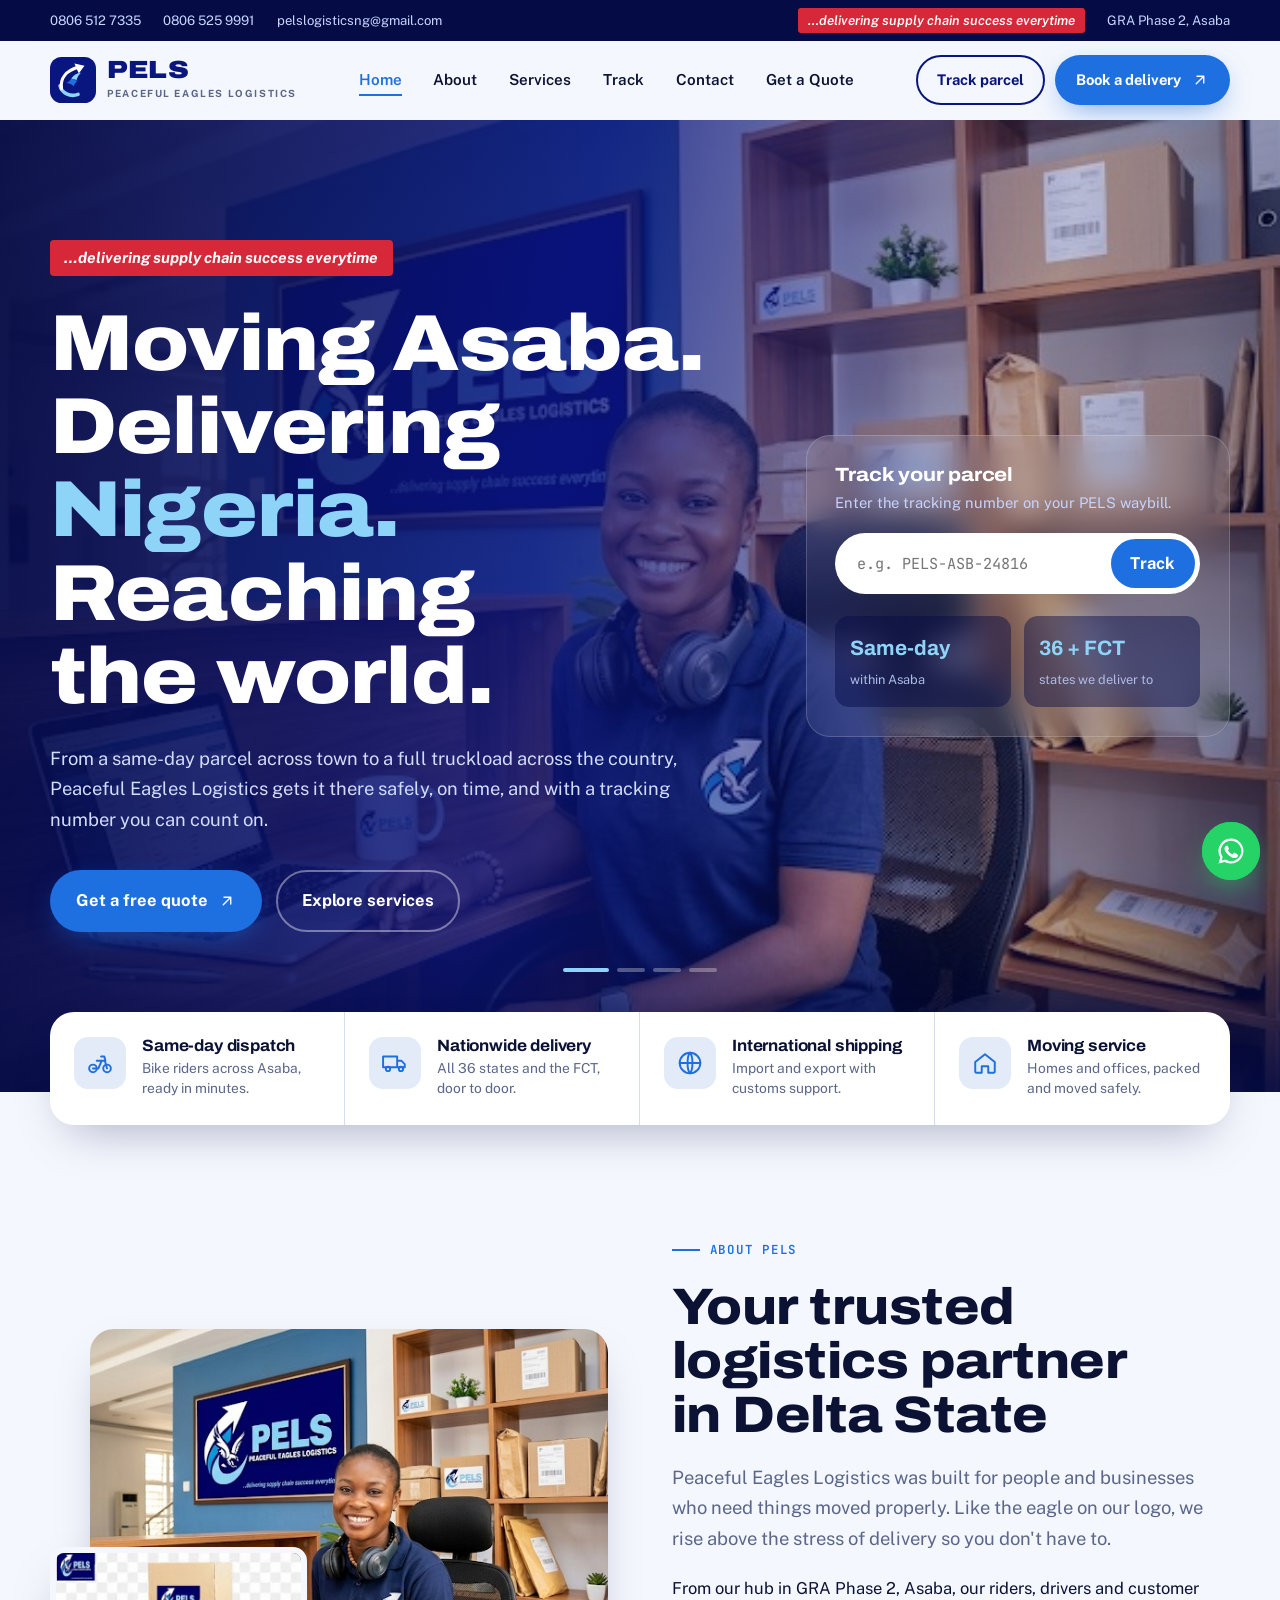
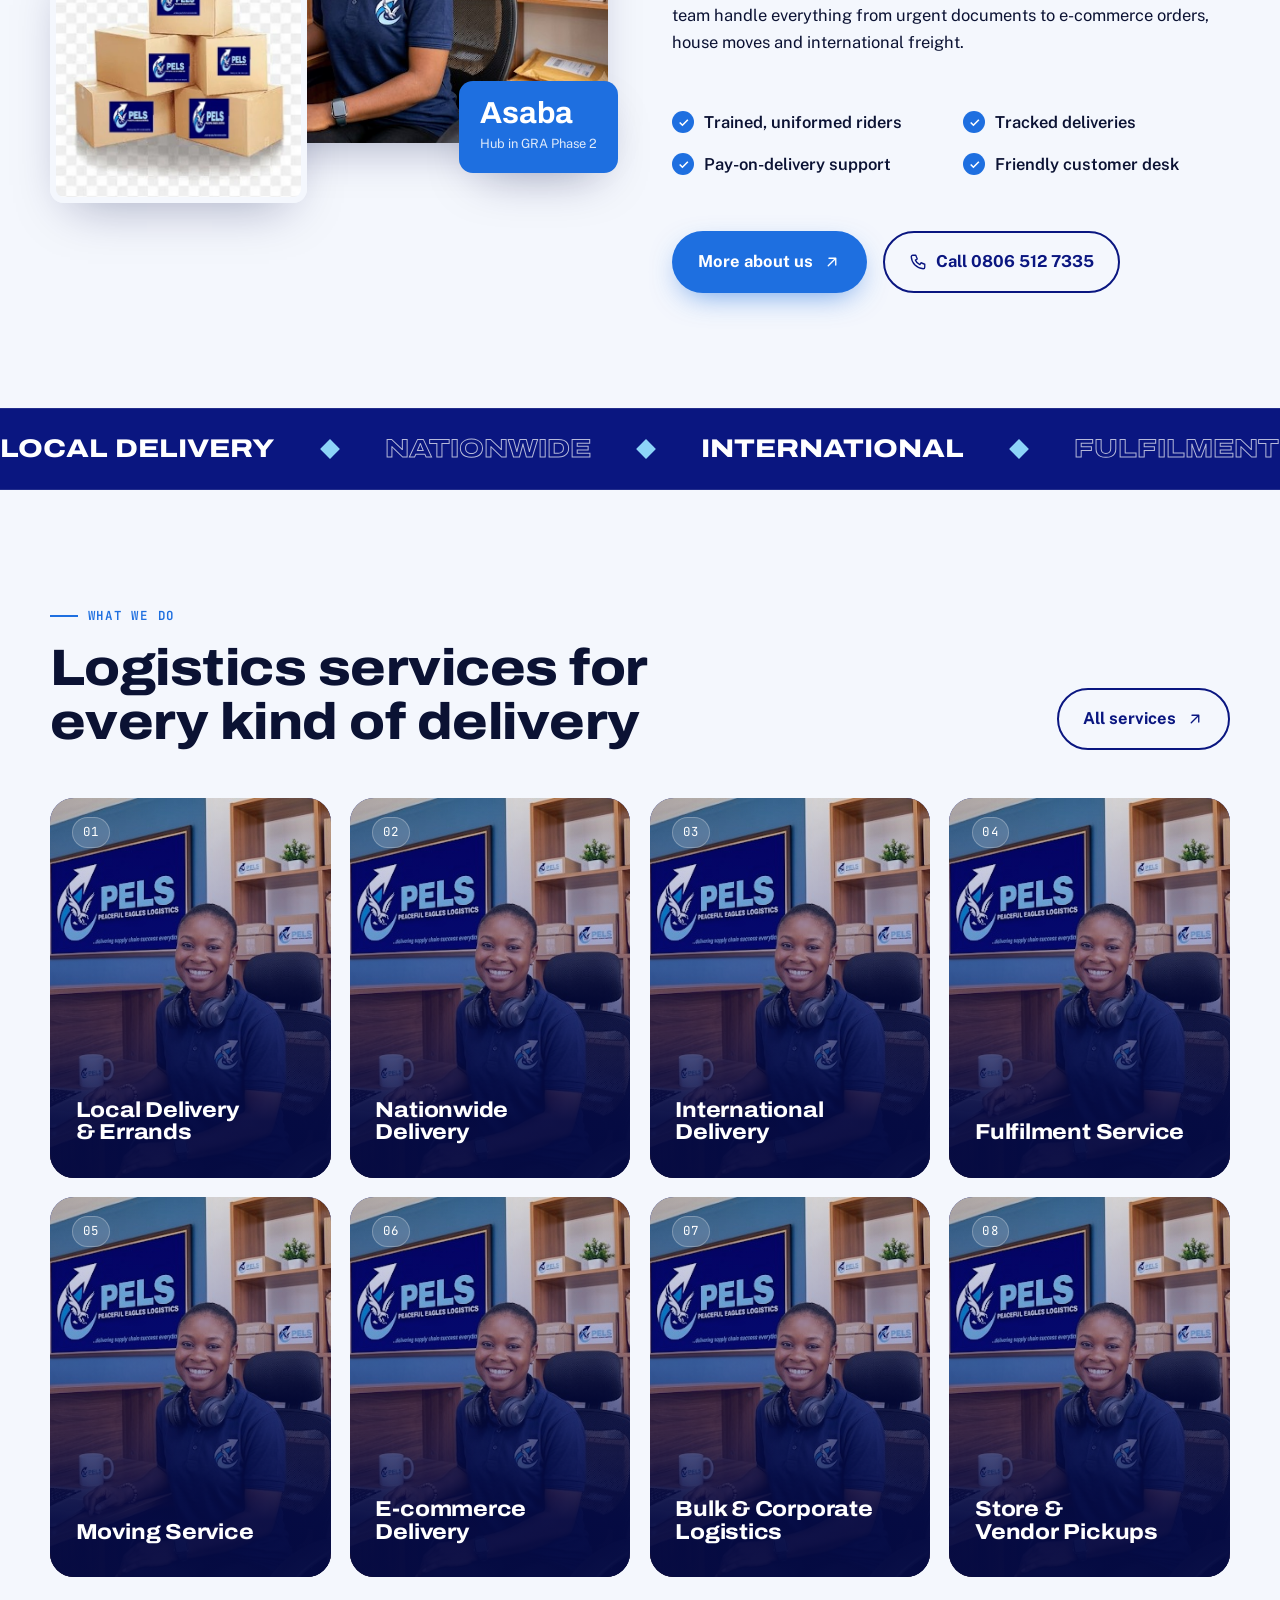
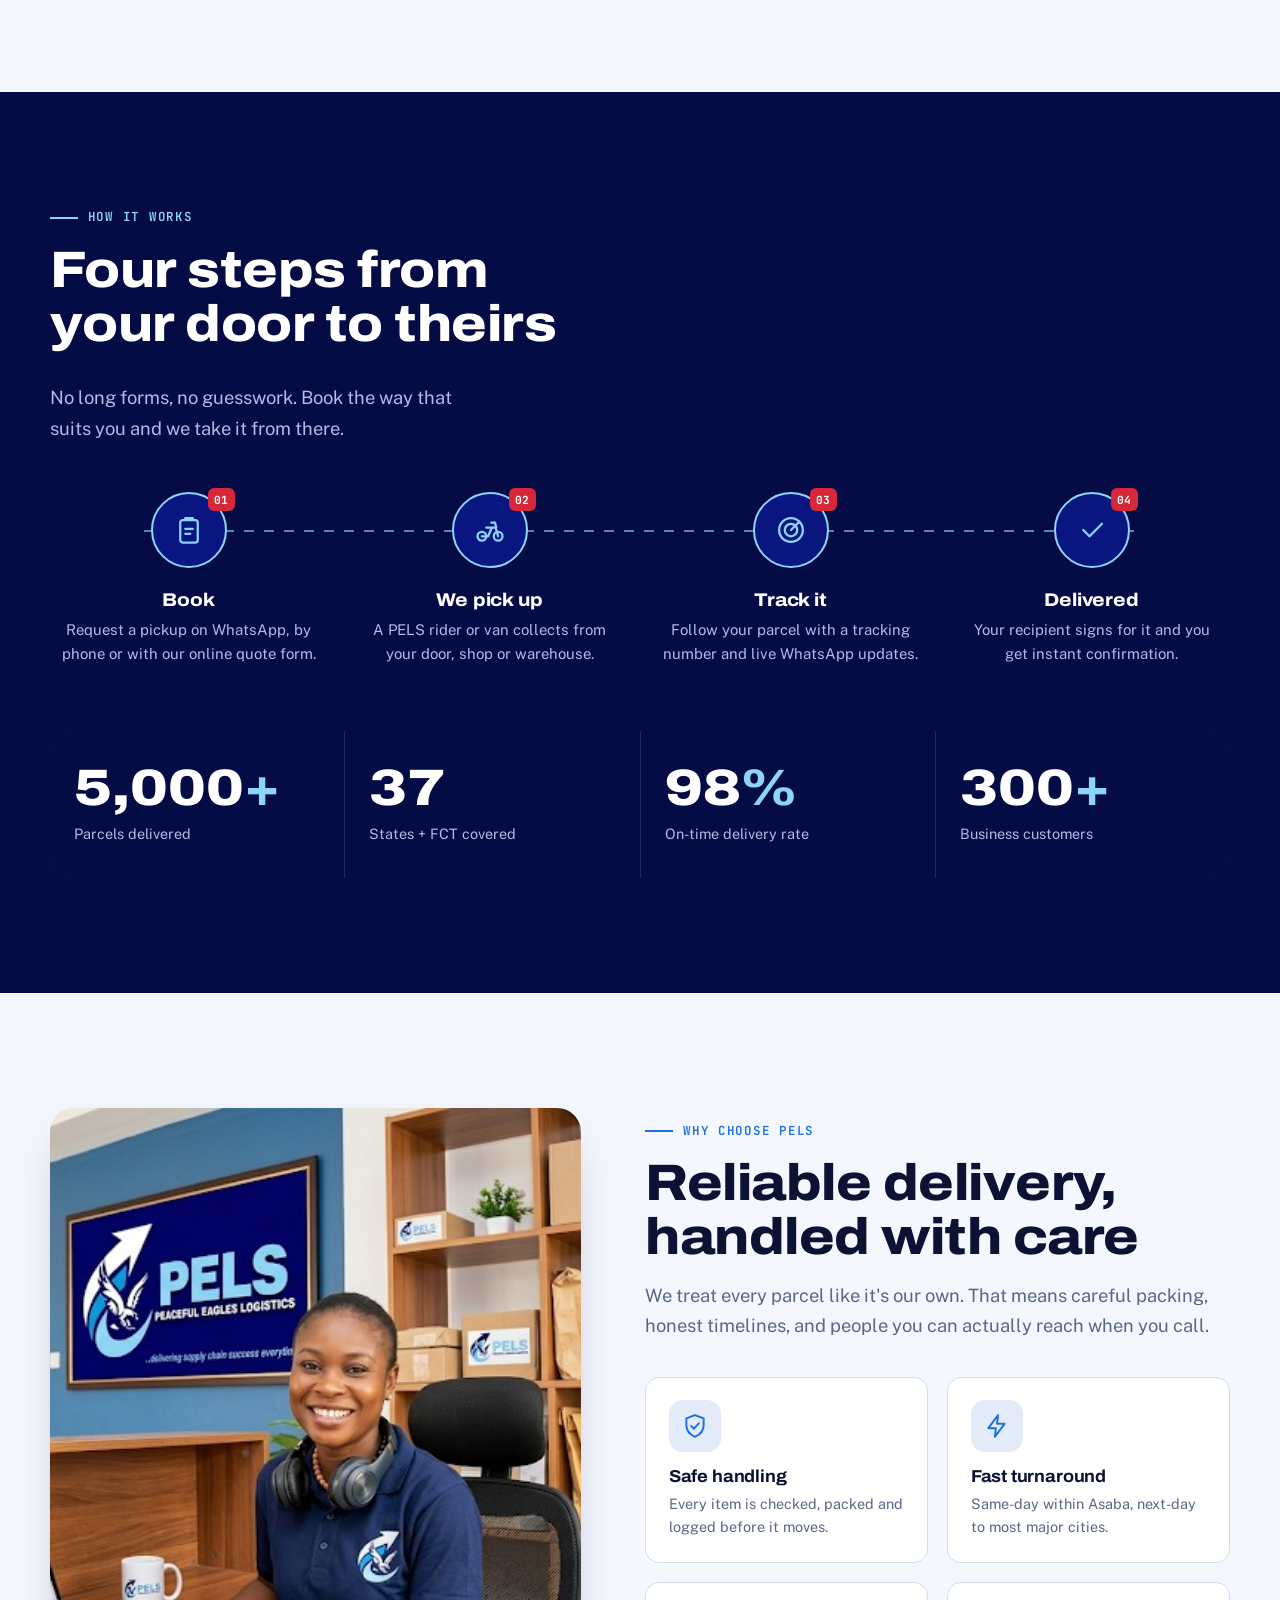
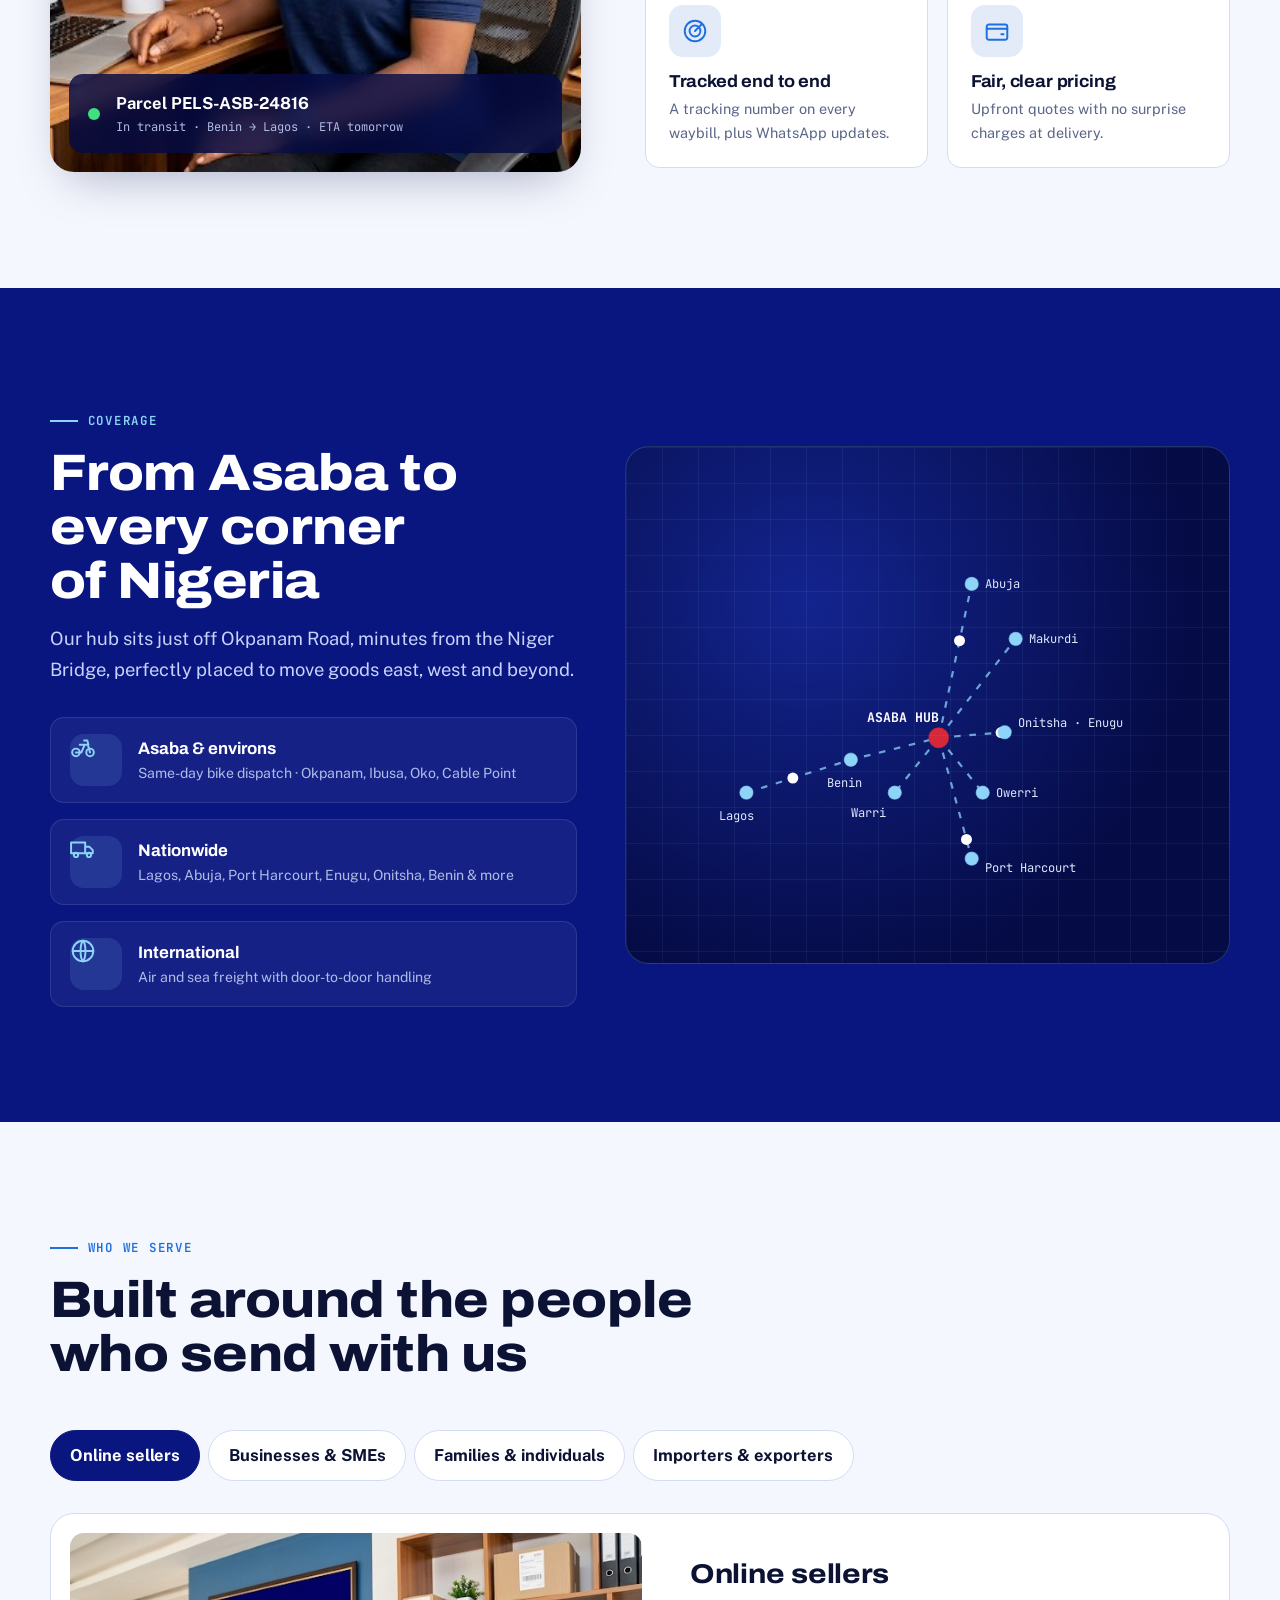
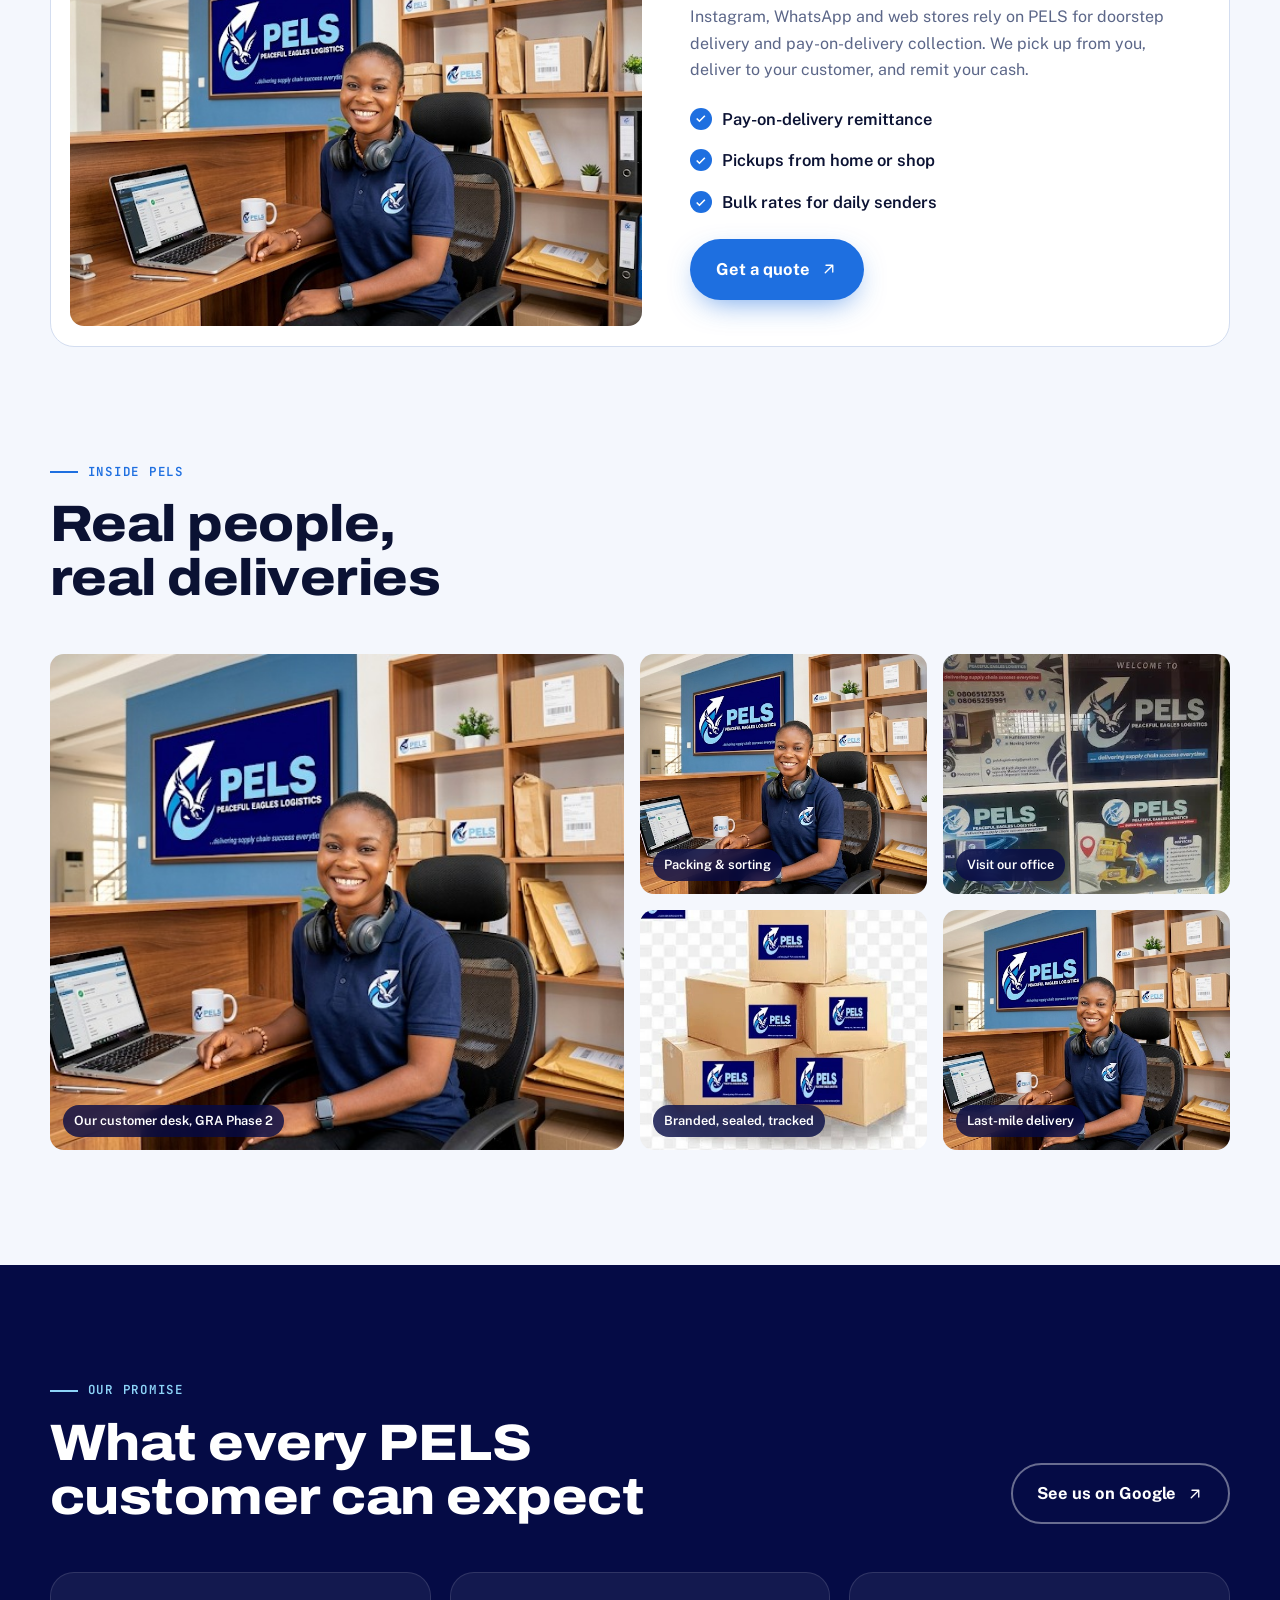
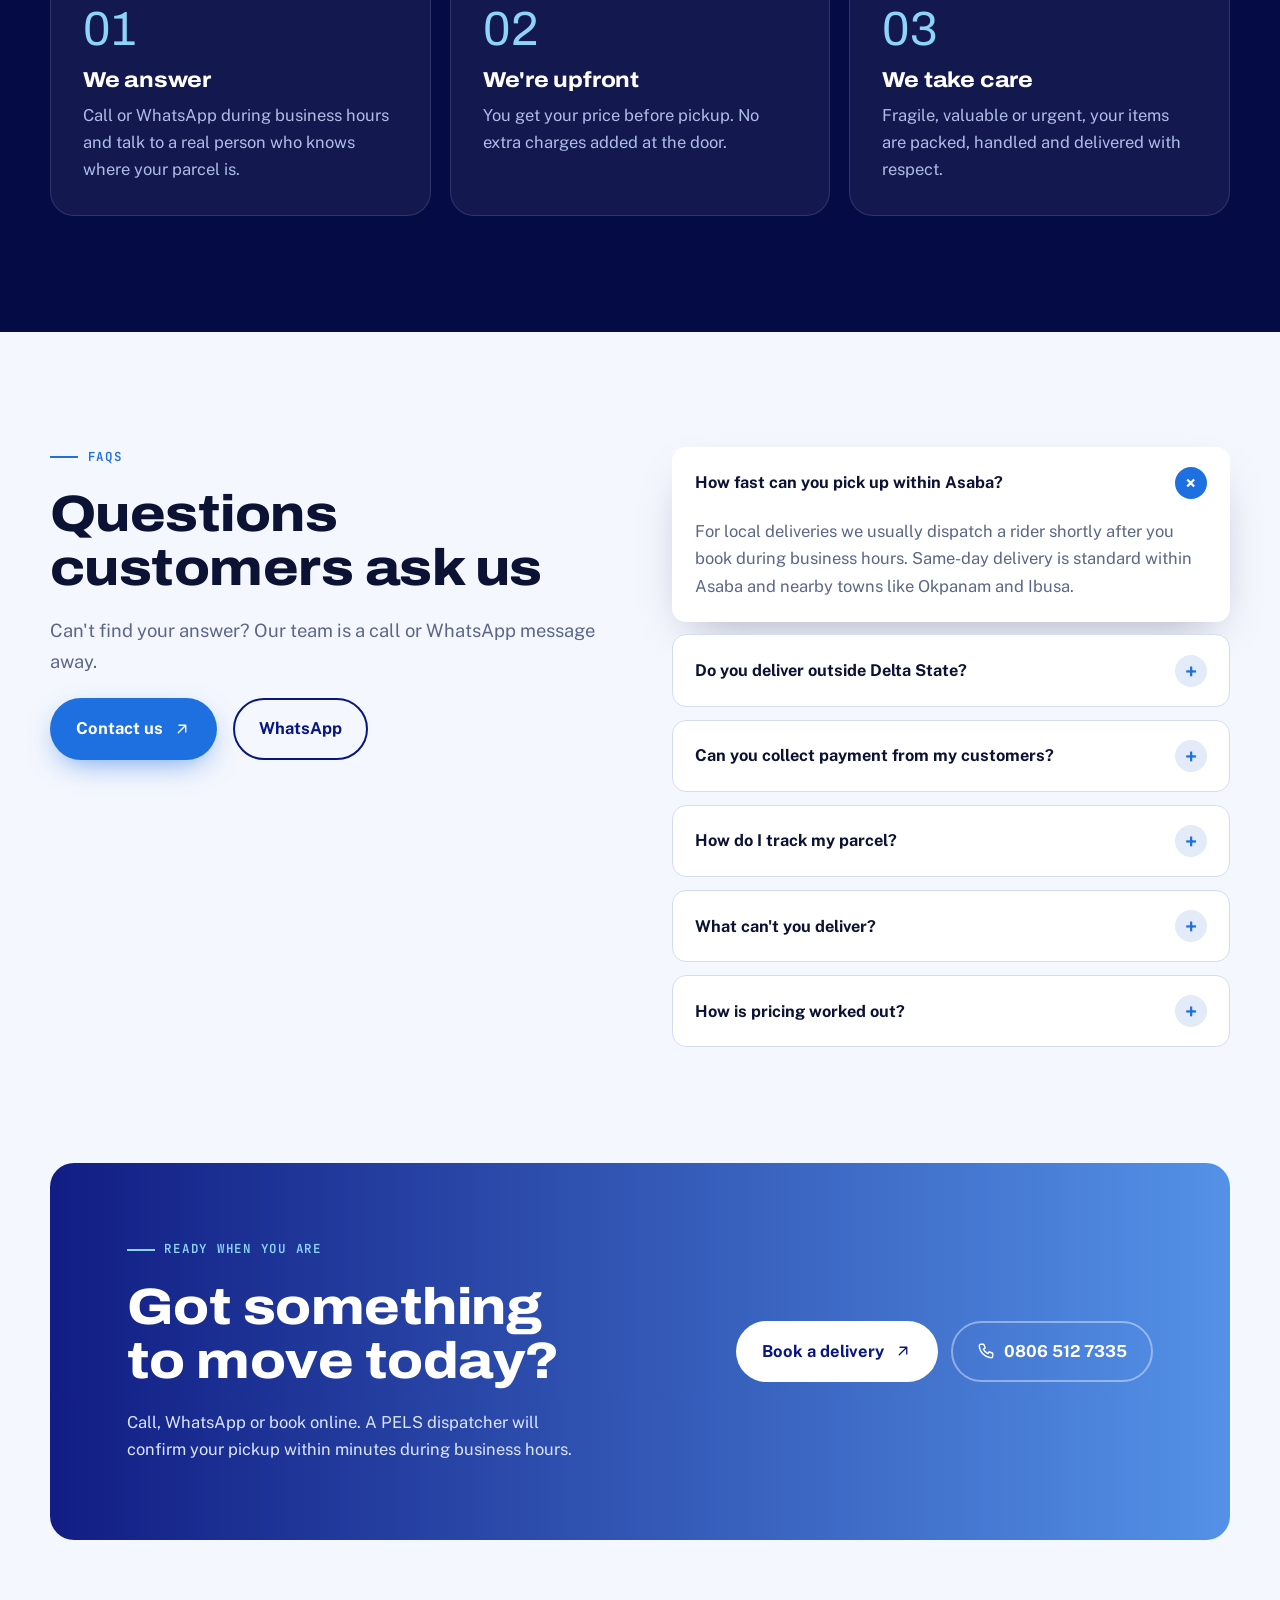
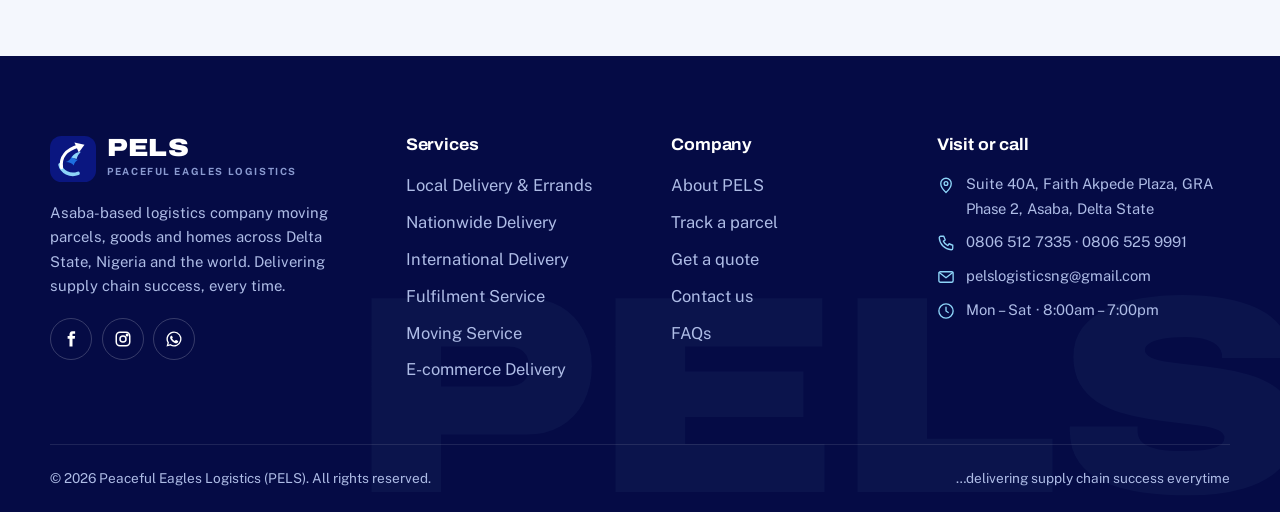
==== index.html @ 71f6e827 "new" ====
<!DOCTYPE html>
<html lang="en">
<head>
<meta charset="utf-8">
<meta name="viewport" content="width=device-width, initial-scale=1, viewport-fit=cover">
<title>PELS | Peaceful Eagles Logistics, Asaba</title>
<meta name="description" content="Peaceful Eagles Logistics (PELS) — same-day dispatch in Asaba, nationwide and international delivery, fulfilment and moving services. Delivering supply chain success everytime.">
<meta name="theme-color" content="#050B45">
<meta property="og:title" content="PELS | Peaceful Eagles Logistics, Asaba">
<meta property="og:description" content="Peaceful Eagles Logistics (PELS) — same-day dispatch in Asaba, nationwide and international delivery, fulfilment and moving services. Delivering supply chain success everytime.">
<meta property="og:image" content="assets/img/pels-office.jpg">
<link rel="icon" href="assets/img/favicon.svg" type="image/svg+xml">
<link rel="preconnect" href="https://fonts.googleapis.com"><link rel="preconnect" href="https://fonts.gstatic.com" crossorigin>
<link rel="stylesheet" href="https://fonts.googleapis.com/css2?family=Archivo:wdth,wght@100..125,500..900&family=JetBrains+Mono:wght@500;600;700&family=Public+Sans:wght@400;500;600;700&display=swap">
<link rel="stylesheet" href="assets/css/style.css">
</head>
<body>
<div class="preloader" aria-hidden="true"><svg class="mark" viewBox="0 0 64 64" aria-hidden="true"><rect width="64" height="64" rx="16" fill="#0A1680"/>
<path d="M14 40c2 10 14 16 25 12" fill="none" stroke="#8DD4F8" stroke-width="5" stroke-linecap="round"/>
<path d="M16 44C14 30 22 19 40 14" fill="none" stroke="#fff" stroke-width="4.5" stroke-linecap="round"/>
<path d="M34 9l14 3-8 11z" fill="#fff"/>
<path d="M22 36c4-1 7-4 9-9 1 4 4 6 8 6-3 2-5 4-6 8-2-3-6-5-11-5z" fill="#1E6FE0"/>
<path d="M30 30c3-5 8-8 13-8-3 3-5 6-6 10z" fill="#8DD4F8"/></svg><div class="bar"></div></div>
<div class="topbar"><div class="wrap">
  <div class="grp"><a href="tel:+2348065127335">0806 512 7335</a><a href="tel:+2348065259991" class="hide-sm">0806 525 9991</a><a href="mailto:pelslogisticsng@gmail.com" class="hide-sm">pelslogisticsng@gmail.com</a></div>
  <div class="grp"><span class="tag hide-sm">…delivering supply chain success everytime</span><span>GRA Phase 2, Asaba</span></div>
</div></div>
<header class="site-header"><div class="wrap">
  <a class="brand" href="index.html" aria-label="PELS home"><svg class="mark" viewBox="0 0 64 64" aria-hidden="true"><rect width="64" height="64" rx="16" fill="#0A1680"/>
<path d="M14 40c2 10 14 16 25 12" fill="none" stroke="#8DD4F8" stroke-width="5" stroke-linecap="round"/>
<path d="M16 44C14 30 22 19 40 14" fill="none" stroke="#fff" stroke-width="4.5" stroke-linecap="round"/>
<path d="M34 9l14 3-8 11z" fill="#fff"/>
<path d="M22 36c4-1 7-4 9-9 1 4 4 6 8 6-3 2-5 4-6 8-2-3-6-5-11-5z" fill="#1E6FE0"/>
<path d="M30 30c3-5 8-8 13-8-3 3-5 6-6 10z" fill="#8DD4F8"/></svg><span><b>PELS</b><small>Peaceful Eagles Logistics</small></span></a>
  <nav class="nav" aria-label="Main"><a href="index.html" class="active">Home</a><a href="about.html">About</a><a href="services.html">Services</a><a href="track.html">Track</a><a href="contact.html">Contact</a><a href="quote.html">Get a Quote</a></nav>
  <div class="header-cta"><a class="btn btn-outline" href="track.html">Track parcel</a><a class="btn btn-primary" href="quote.html">Book a delivery <svg viewBox="0 0 24 24" fill="none" stroke="currentColor" stroke-width="1.8" stroke-linecap="round" stroke-linejoin="round" aria-hidden="true"><path d="M7 17L17 7M8 7h9v9"/></svg></a>
  <button class="burger" aria-label="Open menu" aria-expanded="false"><span></span></button></div>
</div></header>
<main>

<section class="hero">
  <div class="hero-slides"><img src="https://images.pexels.com/photos/7362897/pexels-photo-7362897.jpeg?auto=compress&cs=tinysrgb&w=1400" alt="PELS courier completing a delivery" class="on" data-fallback="assets/img/pels-office.jpg"><img src="https://images.pexels.com/photos/4483610/pexels-photo-4483610.jpeg?auto=compress&cs=tinysrgb&w=1400" alt="Warehouse team packing parcels" loading="lazy" data-fallback="assets/img/pels-office.jpg"><img src="https://images.pexels.com/photos/2199293/pexels-photo-2199293.jpeg?auto=compress&cs=tinysrgb&w=1400" alt="Delivery truck on the highway" loading="lazy" data-fallback="assets/img/pels-office.jpg"><img src="assets/img/pels-office.jpg" alt="PELS front desk in Asaba" loading="lazy"></div>
  <div class="wrap"><div class="hero-grid">
    <div>
      <span class="tagstrip">…delivering supply chain success everytime</span>
      <h1><span class="line"><span>Moving Asaba.</span></span><span class="line"><span>Delivering <span class="sky">Nigeria.</span></span></span><span class="line"><span>Reaching the world.</span></span></h1>
      <p class="lead">From a same-day parcel across town to a full truckload across the country, Peaceful Eagles Logistics gets it there safely, on time, and with a tracking number you can count on.</p>
      <div class="actions"><a class="btn btn-primary" href="quote.html">Get a free quote <svg viewBox="0 0 24 24" fill="none" stroke="currentColor" stroke-width="1.8" stroke-linecap="round" stroke-linejoin="round" aria-hidden="true"><path d="M7 17L17 7M8 7h9v9"/></svg></a><a class="btn btn-ghost" href="services.html">Explore services</a></div>
    </div>
    <div class="track-card">
      <h3>Track your parcel</h3><p>Enter the tracking number on your PELS waybill.</p>
      <form class="track-form" data-track-redirect><input aria-label="Tracking number" placeholder="e.g. PELS-ASB-24816"><button type="submit">Track</button></form>
      <div class="mini"><div><b>Same-day</b><span>within Asaba</span></div><div><b>36 + FCT</b><span>states we deliver to</span></div></div>
    </div>
  </div></div>
  <div class="hero-dots"><button class="on" aria-label="Slide 1"></button><button class="" aria-label="Slide 2"></button><button class="" aria-label="Slide 3"></button><button class="" aria-label="Slide 4"></button></div>
</section>

<div class="quick"><div class="wrap"><div class="quick-grid"><a class="quick-item reveal d1" href="services.html#local"><span class="ico"><svg viewBox="0 0 24 24" fill="none" stroke="currentColor" stroke-width="1.8" stroke-linecap="round" stroke-linejoin="round" aria-hidden="true"><circle cx="5.5" cy="17" r="3.5"/><circle cx="18.5" cy="17" r="3.5"/><path d="M5.5 17h5l3-7h3l2 7M13 6h3l1 4M9 10h4"/></svg></span><span><h4>Same-day dispatch</h4><p>Bike riders across Asaba, ready in minutes.</p></span></a><a class="quick-item reveal d2" href="services.html#nationwide"><span class="ico"><svg viewBox="0 0 24 24" fill="none" stroke="currentColor" stroke-width="1.8" stroke-linecap="round" stroke-linejoin="round" aria-hidden="true"><path d="M1 6h13v10H1zM14 10h4l3 3v3h-7"/><circle cx="5.5" cy="17.5" r="2"/><circle cx="17.5" cy="17.5" r="2"/></svg></span><span><h4>Nationwide delivery</h4><p>All 36 states and the FCT, door to door.</p></span></a><a class="quick-item reveal d3" href="services.html#international"><span class="ico"><svg viewBox="0 0 24 24" fill="none" stroke="currentColor" stroke-width="1.8" stroke-linecap="round" stroke-linejoin="round" aria-hidden="true"><circle cx="12" cy="12" r="9.5"/><path d="M2.5 12h19M12 2.5c3 3.2 3 15.8 0 19M12 2.5c-3 3.2-3 15.8 0 19"/></svg></span><span><h4>International shipping</h4><p>Import and export with customs support.</p></span></a><a class="quick-item reveal d4" href="services.html#moving"><span class="ico"><svg viewBox="0 0 24 24" fill="none" stroke="currentColor" stroke-width="1.8" stroke-linecap="round" stroke-linejoin="round" aria-hidden="true"><path d="M3 11l9-7 9 7v9a1 1 0 01-1 1h-5v-6H9v6H4a1 1 0 01-1-1z"/></svg></span><span><h4>Moving service</h4><p>Homes and offices, packed and moved safely.</p></span></a></div></div></div>

<section class="sec"><div class="wrap split">
  <div class="collage reveal left">
    <div class="main"><img src="assets/img/pels-office.jpg" alt="PELS customer service desk in Asaba" loading="lazy"></div>
    <div class="sub"><img src="assets/img/pels-boxes.jpg" alt="PELS branded parcels" loading="lazy"></div>
    <div class="badge"><b>Asaba</b><span>Hub in GRA Phase 2</span></div>
  </div>
  <div class="stack reveal right">
    <span class="eyebrow">About PELS</span>
    <h2>Your trusted logistics partner in Delta State</h2>
    <p class="lead">Peaceful Eagles Logistics was built for people and businesses who need things moved properly. Like the eagle on our logo, we rise above the stress of delivery so you don't have to.</p>
    <p>From our hub in GRA Phase 2, Asaba, our riders, drivers and customer team handle everything from urgent documents to e-commerce orders, house moves and international freight.</p>
    <ul class="checks"><li>Trained, uniformed riders</li><li>Tracked deliveries</li><li>Pay-on-delivery support</li><li>Friendly customer desk</li></ul>
    <div style="display:flex;gap:1rem;flex-wrap:wrap"><a class="btn btn-primary" href="about.html">More about us <svg viewBox="0 0 24 24" fill="none" stroke="currentColor" stroke-width="1.8" stroke-linecap="round" stroke-linejoin="round" aria-hidden="true"><path d="M7 17L17 7M8 7h9v9"/></svg></a><a class="btn btn-outline" href="tel:+2348065127335"><svg viewBox="0 0 24 24" fill="none" stroke="currentColor" stroke-width="1.8" stroke-linecap="round" stroke-linejoin="round" aria-hidden="true"><path d="M5 3h4l2 5-2.5 1.5a11 11 0 006 6L16 13l5 2v4a2 2 0 01-2 2A17 17 0 013 5a2 2 0 012-2z"/></svg> Call 0806 512 7335</a></div>
  </div>
</div></section>

<div class="marquee" aria-hidden="true"><div class="marquee-track"><span>Local Delivery</span><span>Nationwide</span><span>International</span><span>Fulfilment</span><span>Moving</span><span>E-commerce</span><span>Bulk Logistics</span><span>Errands</span><span>Local Delivery</span><span>Nationwide</span><span>International</span><span>Fulfilment</span><span>Moving</span><span>E-commerce</span><span>Bulk Logistics</span><span>Errands</span></div></div>

<section class="sec"><div class="wrap">
  <div class="sec-head"><div class="t reveal"><span class="eyebrow">What we do</span><h2>Logistics services for every kind of delivery</h2></div><a class="btn btn-outline reveal" href="services.html">All services <svg viewBox="0 0 24 24" fill="none" stroke="currentColor" stroke-width="1.8" stroke-linecap="round" stroke-linejoin="round" aria-hidden="true"><path d="M7 17L17 7M8 7h9v9"/></svg></a></div>
  <div class="svc-grid"><a class="svc reveal d1" href="services.html#local"><img src="https://images.pexels.com/photos/7706467/pexels-photo-7706467.jpeg?auto=compress&cs=tinysrgb&w=1400" alt="Local Delivery &amp; Errands" loading="lazy" data-fallback="assets/img/pels-office.jpg"><span class="num">01</span><span class="arrow"><svg viewBox="0 0 24 24" fill="none" stroke="currentColor" stroke-width="1.8" stroke-linecap="round" stroke-linejoin="round" aria-hidden="true"><path d="M7 17L17 7M8 7h9v9"/></svg></span><div class="body"><h3>Local Delivery & Errands</h3><p>Same-day bike dispatch across Asaba, Okpanam, Ibusa and environs. Documents, food, parcels and quick errands handled by trained riders.</p></div></a><a class="svc reveal d2" href="services.html#nationwide"><img src="https://images.pexels.com/photos/2199293/pexels-photo-2199293.jpeg?auto=compress&cs=tinysrgb&w=1400" alt="Nationwide Delivery" loading="lazy" data-fallback="assets/img/pels-office.jpg"><span class="num">02</span><span class="arrow"><svg viewBox="0 0 24 24" fill="none" stroke="currentColor" stroke-width="1.8" stroke-linecap="round" stroke-linejoin="round" aria-hidden="true"><path d="M7 17L17 7M8 7h9v9"/></svg></span><div class="body"><h3>Nationwide Delivery</h3><p>Door-to-door delivery to all 36 states and the FCT through our van and linehaul network, with tracking from pickup to signature.</p></div></a><a class="svc reveal d3" href="services.html#international"><img src="https://images.pexels.com/photos/17737857/pexels-photo-17737857/free-photo-of-cargo-containers-in-a-commercial-dock.jpeg?auto=compress&cs=tinysrgb&w=1400" alt="International Delivery" loading="lazy" data-fallback="assets/img/pels-office.jpg"><span class="num">03</span><span class="arrow"><svg viewBox="0 0 24 24" fill="none" stroke="currentColor" stroke-width="1.8" stroke-linecap="round" stroke-linejoin="round" aria-hidden="true"><path d="M7 17L17 7M8 7h9v9"/></svg></span><div class="body"><h3>International Delivery</h3><p>Send documents and parcels abroad, or bring goods into Nigeria, with customs support and trusted global partners.</p></div></a><a class="svc reveal d4" href="services.html#fulfilment"><img src="https://images.pexels.com/photos/27111449/pexels-photo-27111449/free-photo-of-low-angle-shot-of-boxes-standing-on-the-shelves-in-a-warehouse.jpeg?auto=compress&cs=tinysrgb&w=1400" alt="Fulfilment Service" loading="lazy" data-fallback="assets/img/pels-office.jpg"><span class="num">04</span><span class="arrow"><svg viewBox="0 0 24 24" fill="none" stroke="currentColor" stroke-width="1.8" stroke-linecap="round" stroke-linejoin="round" aria-hidden="true"><path d="M7 17L17 7M8 7h9v9"/></svg></span><div class="body"><h3>Fulfilment Service</h3><p>We store your stock, pick and pack each order, and ship it out, so online sellers can focus on selling.</p></div></a><a class="svc reveal d1" href="services.html#moving"><img src="https://images.pexels.com/photos/4483608/pexels-photo-4483608.jpeg?auto=compress&cs=tinysrgb&w=1400" alt="Moving Service" loading="lazy" data-fallback="assets/img/pels-office.jpg"><span class="num">05</span><span class="arrow"><svg viewBox="0 0 24 24" fill="none" stroke="currentColor" stroke-width="1.8" stroke-linecap="round" stroke-linejoin="round" aria-hidden="true"><path d="M7 17L17 7M8 7h9v9"/></svg></span><div class="body"><h3>Moving Service</h3><p>Home and office relocation with careful packing, loading and transport, within Asaba or to any city in Nigeria.</p></div></a><a class="svc reveal d2" href="services.html#ecommerce"><img src="https://images.pexels.com/photos/6869042/pexels-photo-6869042.jpeg?auto=compress&cs=tinysrgb&w=1400" alt="E-commerce Delivery" loading="lazy" data-fallback="assets/img/pels-office.jpg"><span class="num">06</span><span class="arrow"><svg viewBox="0 0 24 24" fill="none" stroke="currentColor" stroke-width="1.8" stroke-linecap="round" stroke-linejoin="round" aria-hidden="true"><path d="M7 17L17 7M8 7h9v9"/></svg></span><div class="body"><h3>E-commerce Delivery</h3><p>Last-mile delivery for online stores and social sellers, with pay-on-delivery collection remitted back to you.</p></div></a><a class="svc reveal d3" href="services.html#bulk"><img src="https://images.pexels.com/photos/1267338/pexels-photo-1267338.jpeg?auto=compress&cs=tinysrgb&w=1400" alt="Bulk &amp; Corporate Logistics" loading="lazy" data-fallback="assets/img/pels-office.jpg"><span class="num">07</span><span class="arrow"><svg viewBox="0 0 24 24" fill="none" stroke="currentColor" stroke-width="1.8" stroke-linecap="round" stroke-linejoin="round" aria-hidden="true"><path d="M7 17L17 7M8 7h9v9"/></svg></span><div class="body"><h3>Bulk & Corporate Logistics</h3><p>Scheduled distribution for businesses, distributors and organisations moving goods in volume.</p></div></a><a class="svc reveal d4" href="services.html#errands"><img src="https://images.pexels.com/photos/7362924/pexels-photo-7362924.jpeg?auto=compress&cs=tinysrgb&w=1400" alt="Store &amp; Vendor Pickups" loading="lazy" data-fallback="assets/img/pels-office.jpg"><span class="num">08</span><span class="arrow"><svg viewBox="0 0 24 24" fill="none" stroke="currentColor" stroke-width="1.8" stroke-linecap="round" stroke-linejoin="round" aria-hidden="true"><path d="M7 17L17 7M8 7h9v9"/></svg></span><div class="body"><h3>Store & Vendor Pickups</h3><p>We collect items from markets, shops and vendors on your behalf and deliver them to you or your customer.</p></div></a></div>
</div></section>

<section class="sec dark on-dark"><div class="wrap">
  <div class="sec-head"><div class="t reveal"><span class="eyebrow">How it works</span><h2>Four steps from your door to theirs</h2></div><p class="lead reveal" style="max-width:40ch">No long forms, no guesswork. Book the way that suits you and we take it from there.</p></div>
  <div class="steps"><div class="step reveal d1"><div class="dot"><svg viewBox="0 0 24 24" fill="none" stroke="currentColor" stroke-width="1.8" stroke-linecap="round" stroke-linejoin="round" aria-hidden="true"><rect x="5" y="4" width="14" height="18" rx="2"/><path d="M9 4V2.5h6V4M9 11h6M9 15h4"/></svg></div><h3>Book</h3><p>Request a pickup on WhatsApp, by phone or with our online quote form.</p></div><div class="step reveal d2"><div class="dot"><svg viewBox="0 0 24 24" fill="none" stroke="currentColor" stroke-width="1.8" stroke-linecap="round" stroke-linejoin="round" aria-hidden="true"><circle cx="5.5" cy="17" r="3.5"/><circle cx="18.5" cy="17" r="3.5"/><path d="M5.5 17h5l3-7h3l2 7M13 6h3l1 4M9 10h4"/></svg></div><h3>We pick up</h3><p>A PELS rider or van collects from your door, shop or warehouse.</p></div><div class="step reveal d3"><div class="dot"><svg viewBox="0 0 24 24" fill="none" stroke="currentColor" stroke-width="1.8" stroke-linecap="round" stroke-linejoin="round" aria-hidden="true"><circle cx="12" cy="12" r="9.5"/><circle cx="12" cy="12" r="5"/><path d="M12 12l6-6"/></svg></div><h3>Track it</h3><p>Follow your parcel with a tracking number and live WhatsApp updates.</p></div><div class="step reveal d4"><div class="dot"><svg viewBox="0 0 24 24" fill="none" stroke="currentColor" stroke-width="1.8" stroke-linecap="round" stroke-linejoin="round" aria-hidden="true"><path d="M5 12l5 5L20 7"/></svg></div><h3>Delivered</h3><p>Your recipient signs for it and you get instant confirmation.</p></div></div>
  <!-- EDIT: confirm these figures with PELS before going live -->
  <div class="stats reveal">
    <div class="stat"><b><span data-count="5000">5,000</span><em>+</em></b><span>Parcels delivered</span></div>
    <div class="stat"><b><span data-count="37">37</span></b><span>States + FCT covered</span></div>
    <div class="stat"><b><span data-count="98">98</span><em>%</em></b><span>On-time delivery rate</span></div>
    <div class="stat"><b><span data-count="300">300</span><em>+</em></b><span>Business customers</span></div>
  </div>
</div></section>

<section class="sec"><div class="wrap why">
  <div class="why-img reveal left"><img src="https://images.pexels.com/photos/7362924/pexels-photo-7362924.jpeg?auto=compress&cs=tinysrgb&w=1400" alt="PELS courier handling a parcel" loading="lazy" data-fallback="assets/img/pels-office.jpg">
    <div class="chip"><span class="live"></span><div><b>Parcel PELS-ASB-24816</b><small>In transit · Benin → Lagos · ETA tomorrow</small></div></div></div>
  <div class="reveal right">
    <span class="eyebrow">Why choose PELS</span>
    <h2 style="margin-top:1rem">Reliable delivery, handled with care</h2>
    <p class="lead" style="margin-top:1rem">We treat every parcel like it's our own. That means careful packing, honest timelines, and people you can actually reach when you call.</p>
    <div class="feat-grid"><div class="feat reveal d1"><span class="ico"><svg viewBox="0 0 24 24" fill="none" stroke="currentColor" stroke-width="1.8" stroke-linecap="round" stroke-linejoin="round" aria-hidden="true"><path d="M12 2l8 3v6c0 5-3.5 9-8 11-4.5-2-8-6-8-11V5z"/><path d="M8.5 12l2.5 2.5 4.5-5"/></svg></span><h4>Safe handling</h4><p>Every item is checked, packed and logged before it moves.</p></div><div class="feat reveal d2"><span class="ico"><svg viewBox="0 0 24 24" fill="none" stroke="currentColor" stroke-width="1.8" stroke-linecap="round" stroke-linejoin="round" aria-hidden="true"><path d="M13 2L4 14h7l-1 8 9-12h-7z"/></svg></span><h4>Fast turnaround</h4><p>Same-day within Asaba, next-day to most major cities.</p></div><div class="feat reveal d3"><span class="ico"><svg viewBox="0 0 24 24" fill="none" stroke="currentColor" stroke-width="1.8" stroke-linecap="round" stroke-linejoin="round" aria-hidden="true"><circle cx="12" cy="12" r="9.5"/><circle cx="12" cy="12" r="5"/><path d="M12 12l6-6"/></svg></span><h4>Tracked end to end</h4><p>A tracking number on every waybill, plus WhatsApp updates.</p></div><div class="feat reveal d4"><span class="ico"><svg viewBox="0 0 24 24" fill="none" stroke="currentColor" stroke-width="1.8" stroke-linecap="round" stroke-linejoin="round" aria-hidden="true"><rect x="2.5" y="6" width="19" height="14" rx="2"/><path d="M2.5 10h19M16 15h2"/></svg></span><h4>Fair, clear pricing</h4><p>Upfront quotes with no surprise charges at delivery.</p></div></div>
  </div>
</div></section>

<section class="sec navy on-dark" style="overflow:hidden"><div class="wrap coverage">
  <div class="reveal left">
    <span class="eyebrow">Coverage</span>
    <h2 style="margin-top:1rem">From Asaba to every corner of Nigeria</h2>
    <p class="lead" style="margin-top:1rem">Our hub sits just off Okpanam Road, minutes from the Niger Bridge, perfectly placed to move goods east, west and beyond.</p>
    <div class="coverage-list">
      <div class="cov"><span class="ico"><svg viewBox="0 0 24 24" fill="none" stroke="currentColor" stroke-width="1.8" stroke-linecap="round" stroke-linejoin="round" aria-hidden="true"><circle cx="5.5" cy="17" r="3.5"/><circle cx="18.5" cy="17" r="3.5"/><path d="M5.5 17h5l3-7h3l2 7M13 6h3l1 4M9 10h4"/></svg></span><div><b>Asaba & environs</b><span>Same-day bike dispatch · Okpanam, Ibusa, Oko, Cable Point</span></div></div>
      <div class="cov"><span class="ico"><svg viewBox="0 0 24 24" fill="none" stroke="currentColor" stroke-width="1.8" stroke-linecap="round" stroke-linejoin="round" aria-hidden="true"><path d="M1 6h13v10H1zM14 10h4l3 3v3h-7"/><circle cx="5.5" cy="17.5" r="2"/><circle cx="17.5" cy="17.5" r="2"/></svg></span><div><b>Nationwide</b><span>Lagos, Abuja, Port Harcourt, Enugu, Onitsha, Benin & more</span></div></div>
      <div class="cov"><span class="ico"><svg viewBox="0 0 24 24" fill="none" stroke="currentColor" stroke-width="1.8" stroke-linecap="round" stroke-linejoin="round" aria-hidden="true"><circle cx="12" cy="12" r="9.5"/><path d="M2.5 12h19M12 2.5c3 3.2 3 15.8 0 19M12 2.5c-3 3.2-3 15.8 0 19"/></svg></span><div><b>International</b><span>Air and sea freight with door-to-door handling</span></div></div>
    </div>
  </div>
  <div class="map-box reveal right"><div class="grid"></div>
    <svg viewBox="0 0 520 440" role="img" aria-label="Delivery routes from Asaba to major Nigerian cities">
      <path d="M95 300 L190 270 L270 250" class="route"/><path d="M270 250 L300 110" class="route"/><path d="M270 250 L310 300" class="route"/>
      <path d="M270 250 L330 245" class="route"/><path d="M270 250 L300 360" class="route"/><path d="M270 250 L230 300" class="route"/><path d="M270 250 L340 160" class="route"/>
      <circle r="5" fill="#fff"><animateMotion dur="5s" repeatCount="indefinite" path="M270 250 L190 270 L95 300"/></circle>
      <circle r="5" fill="#fff"><animateMotion dur="6s" repeatCount="indefinite" path="M270 250 L300 110"/></circle>
      <circle r="5" fill="#fff"><animateMotion dur="4.5s" repeatCount="indefinite" path="M270 250 L300 360"/></circle>
      <circle r="5" fill="#fff"><animateMotion dur="4s" repeatCount="indefinite" path="M270 250 L330 245"/></circle>
      <g class="city"><circle class="ring" cx="95" cy="300" r="6"/><circle class="core" cx="95" cy="300" r="6"/><text x="70" y="325">Lagos</text></g>
      <g class="city"><circle class="ring" cx="190" cy="270" r="6"/><circle class="core" cx="190" cy="270" r="6"/><text x="168" y="295">Benin</text></g>
      <g class="city"><circle class="ring" cx="300" cy="110" r="6"/><circle class="core" cx="300" cy="110" r="6"/><text x="312" y="114">Abuja</text></g>
      <g class="city"><circle class="ring" cx="340" cy="160" r="6"/><circle class="core" cx="340" cy="160" r="6"/><text x="352" y="164">Makurdi</text></g>
      <g class="city"><circle class="ring" cx="330" cy="245" r="6"/><circle class="core" cx="330" cy="245" r="6"/><text x="342" y="240">Onitsha · Enugu</text></g>
      <g class="city"><circle class="ring" cx="310" cy="300" r="6"/><circle class="core" cx="310" cy="300" r="6"/><text x="322" y="304">Owerri</text></g>
      <g class="city"><circle class="ring" cx="300" cy="360" r="6"/><circle class="core" cx="300" cy="360" r="6"/><text x="312" y="372">Port Harcourt</text></g>
      <g class="city"><circle class="ring" cx="230" cy="300" r="6"/><circle class="core" cx="230" cy="300" r="6"/><text x="190" y="322">Warri</text></g>
      <g class="city hq"><circle class="ring" cx="270" cy="250" r="9"/><circle class="core" cx="270" cy="250" r="9"/><text x="205" y="236">ASABA HUB</text></g>
    </svg>
  </div>
</div></section>

<section class="sec"><div class="wrap" data-tabs>
  <div class="sec-head"><div class="t reveal"><span class="eyebrow">Who we serve</span><h2>Built around the people who send with us</h2></div></div>
  <div class="tabs reveal" role="tablist"><button class="tab on" role="tab" aria-selected="true">Online sellers</button><button class="tab" role="tab" aria-selected="false">Businesses & SMEs</button><button class="tab" role="tab" aria-selected="false">Families & individuals</button><button class="tab" role="tab" aria-selected="false">Importers & exporters</button></div>
  <div class="panel" role="tabpanel"><div class="pic"><img src="https://images.pexels.com/photos/6869042/pexels-photo-6869042.jpeg?auto=compress&cs=tinysrgb&w=1400" alt="Online sellers" loading="lazy" data-fallback="assets/img/pels-office.jpg"></div><div class="txt"><h3 style="font-size:1.7rem">Online sellers</h3><p class="lead" style="font-size:1rem">Instagram, WhatsApp and web stores rely on PELS for doorstep delivery and pay-on-delivery collection. We pick up from you, deliver to your customer, and remit your cash.</p><ul class="checks" style="grid-template-columns:1fr;margin:.4rem 0"><li>Pay-on-delivery remittance</li><li>Pickups from home or shop</li><li>Bulk rates for daily senders</li></ul><a class="btn btn-primary" href="quote.html" style="justify-self:start">Get a quote <svg viewBox="0 0 24 24" fill="none" stroke="currentColor" stroke-width="1.8" stroke-linecap="round" stroke-linejoin="round" aria-hidden="true"><path d="M7 17L17 7M8 7h9v9"/></svg></a></div></div><div class="panel" role="tabpanel" hidden><div class="pic"><img src="https://images.pexels.com/photos/4483862/pexels-photo-4483862.jpeg?auto=compress&cs=tinysrgb&w=1400" alt="Businesses &amp; SMEs" loading="lazy" data-fallback="assets/img/pels-office.jpg"></div><div class="txt"><h3 style="font-size:1.7rem">Businesses & SMEs</h3><p class="lead" style="font-size:1rem">From pharmacies to boutiques and distributors, we handle scheduled deliveries, restocks and documents so your team stays focused on customers.</p><ul class="checks" style="grid-template-columns:1fr;margin:.4rem 0"><li>Scheduled daily or weekly runs</li><li>Monthly invoicing</li><li>Proof of delivery on every drop</li></ul><a class="btn btn-primary" href="quote.html" style="justify-self:start">Get a quote <svg viewBox="0 0 24 24" fill="none" stroke="currentColor" stroke-width="1.8" stroke-linecap="round" stroke-linejoin="round" aria-hidden="true"><path d="M7 17L17 7M8 7h9v9"/></svg></a></div></div><div class="panel" role="tabpanel" hidden><div class="pic"><img src="https://images.pexels.com/photos/7362897/pexels-photo-7362897.jpeg?auto=compress&cs=tinysrgb&w=1400" alt="Families &amp; individuals" loading="lazy" data-fallback="assets/img/pels-office.jpg"></div><div class="txt"><h3 style="font-size:1.7rem">Families & individuals</h3><p class="lead" style="font-size:1rem">Sending a gift to Lagos, documents to Abuja or food across town? Book in minutes and we handle the rest.</p><ul class="checks" style="grid-template-columns:1fr;margin:.4rem 0"><li>Same-day local delivery</li><li>Gifts and documents nationwide</li><li>Moving help for homes</li></ul><a class="btn btn-primary" href="quote.html" style="justify-self:start">Get a quote <svg viewBox="0 0 24 24" fill="none" stroke="currentColor" stroke-width="1.8" stroke-linecap="round" stroke-linejoin="round" aria-hidden="true"><path d="M7 17L17 7M8 7h9v9"/></svg></a></div></div><div class="panel" role="tabpanel" hidden><div class="pic"><img src="https://images.pexels.com/photos/32281093/pexels-photo-32281093/free-photo-of-aerial-view-of-busy-shipping-port-with-cranes.jpeg?auto=compress&cs=tinysrgb&w=1400" alt="Importers &amp; exporters" loading="lazy" data-fallback="assets/img/pels-office.jpg"></div><div class="txt"><h3 style="font-size:1.7rem">Importers & exporters</h3><p class="lead" style="font-size:1rem">Bring goods into Nigeria or send them abroad. We coordinate freight, paperwork and final-mile delivery to your door.</p><ul class="checks" style="grid-template-columns:1fr;margin:.4rem 0"><li>Air and sea freight</li><li>Customs documentation support</li><li>Door-to-door handling</li></ul><a class="btn btn-primary" href="quote.html" style="justify-self:start">Get a quote <svg viewBox="0 0 24 24" fill="none" stroke="currentColor" stroke-width="1.8" stroke-linecap="round" stroke-linejoin="round" aria-hidden="true"><path d="M7 17L17 7M8 7h9v9"/></svg></a></div></div>
</div></section>

<section class="sec" style="padding-top:0"><div class="wrap">
  <div class="sec-head"><div class="t reveal"><span class="eyebrow">Inside PELS</span><h2>Real people, real deliveries</h2></div></div>
  <div class="gallery reveal">
    <figure><img src="assets/img/pels-office.jpg" alt="PELS front desk" loading="lazy"><figcaption>Our customer desk, GRA Phase 2</figcaption></figure>
    <figure><img src="https://images.pexels.com/photos/4487363/pexels-photo-4487363.jpeg?auto=compress&cs=tinysrgb&w=1400" alt="Packing parcels" loading="lazy" data-fallback="assets/img/pels-office.jpg"><figcaption>Packing & sorting</figcaption></figure>
    <figure><img src="assets/img/pels-shopfront.jpg" alt="PELS shopfront" loading="lazy"><figcaption>Visit our office</figcaption></figure>
    <figure><img src="assets/img/pels-boxes.jpg" alt="PELS parcels" loading="lazy"><figcaption>Branded, sealed, tracked</figcaption></figure>
    <figure><img src="https://images.pexels.com/photos/7706467/pexels-photo-7706467.jpeg?auto=compress&cs=tinysrgb&w=1400" alt="Courier on delivery" loading="lazy" data-fallback="assets/img/pels-office.jpg"><figcaption>Last-mile delivery</figcaption></figure>
  </div>
</div></section>

<section class="sec dark on-dark"><div class="wrap">
  <div class="sec-head"><div class="t reveal"><span class="eyebrow">Our promise</span><h2>What every PELS customer can expect</h2></div><a class="btn btn-ghost reveal" href="https://www.google.com/maps/search/?api=1&query=Peaceful+Eagles+Logistics+PELS+Asaba" target="_blank" rel="noopener">See us on Google <svg viewBox="0 0 24 24" fill="none" stroke="currentColor" stroke-width="1.8" stroke-linecap="round" stroke-linejoin="round" aria-hidden="true"><path d="M7 17L17 7M8 7h9v9"/></svg></a></div>
  <div class="promise-grid">
    <div class="promise reveal d1"><div class="big">01</div><h3>We answer</h3><p>Call or WhatsApp during business hours and talk to a real person who knows where your parcel is.</p></div>
    <div class="promise reveal d2"><div class="big">02</div><h3>We're upfront</h3><p>You get your price before pickup. No extra charges added at the door.</p></div>
    <div class="promise reveal d3"><div class="big">03</div><h3>We take care</h3><p>Fragile, valuable or urgent, your items are packed, handled and delivered with respect.</p></div>
  </div>
</div></section>

<section class="sec" id="faq"><div class="wrap split" style="align-items:start">
  <div class="stack reveal left" style="position:sticky;top:110px">
    <span class="eyebrow">FAQs</span><h2>Questions customers ask us</h2>
    <p class="lead">Can't find your answer? Our team is a call or WhatsApp message away.</p>
    <div style="display:flex;gap:1rem;flex-wrap:wrap"><a class="btn btn-primary" href="contact.html">Contact us <svg viewBox="0 0 24 24" fill="none" stroke="currentColor" stroke-width="1.8" stroke-linecap="round" stroke-linejoin="round" aria-hidden="true"><path d="M7 17L17 7M8 7h9v9"/></svg></a><a class="btn btn-outline" href="https://wa.me/2348065127335" target="_blank" rel="noopener">WhatsApp</a></div>
  </div>
  <div class="faq"><details class="reveal" open><summary>How fast can you pick up within Asaba?</summary><p>For local deliveries we usually dispatch a rider shortly after you book during business hours. Same-day delivery is standard within Asaba and nearby towns like Okpanam and Ibusa.</p></details><details class="reveal"><summary>Do you deliver outside Delta State?</summary><p>Yes. We deliver to all 36 states and the FCT, including Lagos, Abuja, Port Harcourt, Enugu, Onitsha and Benin, with express and economy options.</p></details><details class="reveal"><summary>Can you collect payment from my customers?</summary><p>Yes. Our e-commerce delivery includes pay-on-delivery collection. We collect from your customer and remit the money back to you.</p></details><details class="reveal"><summary>How do I track my parcel?</summary><p>Every booking gets a tracking number on the waybill. Enter it on our Track page, or send it to us on WhatsApp for a live update.</p></details><details class="reveal"><summary>What can't you deliver?</summary><p>We don't carry illegal items, hazardous materials, weapons, or live animals. If you're unsure about an item, call us before booking.</p></details><details class="reveal"><summary>How is pricing worked out?</summary><p>Pricing depends on distance, size and weight, and speed of delivery. Use our quote form for an estimate, and we'll confirm the exact price before pickup.</p></details></div>
</div></section>
<section class="sec" style="padding-top:0"><div class="wrap"><div class="cta-band reveal zoom"><img src="assets/img/pels-shopfront.jpg" alt="PELS shopfront in Asaba" loading="lazy" data-parallax>
  <div class="row"><div class="stack"><span class="eyebrow" style="color:var(--sky)">Ready when you are</span><h2>Got something to move today?</h2><p style="color:#dbe5ff;max-width:46ch">Call, WhatsApp or book online. A PELS dispatcher will confirm your pickup within minutes during business hours.</p></div>
  <div class="phones"><a class="btn btn-light" href="quote.html">Book a delivery <svg viewBox="0 0 24 24" fill="none" stroke="currentColor" stroke-width="1.8" stroke-linecap="round" stroke-linejoin="round" aria-hidden="true"><path d="M7 17L17 7M8 7h9v9"/></svg></a><a class="btn btn-ghost" href="tel:+2348065127335"><svg viewBox="0 0 24 24" fill="none" stroke="currentColor" stroke-width="1.8" stroke-linecap="round" stroke-linejoin="round" aria-hidden="true"><path d="M5 3h4l2 5-2.5 1.5a11 11 0 006 6L16 13l5 2v4a2 2 0 01-2 2A17 17 0 013 5a2 2 0 012-2z"/></svg> 0806 512 7335</a></div></div>
</div></div></section></main>
<footer class="site-footer"><div class="wrap">
  <div class="f-grid">
    <div><a class="brand" href="index.html"><svg class="mark" viewBox="0 0 64 64" aria-hidden="true"><rect width="64" height="64" rx="16" fill="#0A1680"/>
<path d="M14 40c2 10 14 16 25 12" fill="none" stroke="#8DD4F8" stroke-width="5" stroke-linecap="round"/>
<path d="M16 44C14 30 22 19 40 14" fill="none" stroke="#fff" stroke-width="4.5" stroke-linecap="round"/>
<path d="M34 9l14 3-8 11z" fill="#fff"/>
<path d="M22 36c4-1 7-4 9-9 1 4 4 6 8 6-3 2-5 4-6 8-2-3-6-5-11-5z" fill="#1E6FE0"/>
<path d="M30 30c3-5 8-8 13-8-3 3-5 6-6 10z" fill="#8DD4F8"/></svg><span><b>PELS</b><small>Peaceful Eagles Logistics</small></span></a>
      <p class="f-about">Asaba-based logistics company moving parcels, goods and homes across Delta State, Nigeria and the world. Delivering supply chain success, every time.</p>
      <div class="socials"><a href="https://facebook.com/Pelslogistics" target="_blank" rel="noopener" aria-label="Facebook"><svg viewBox="0 0 24 24" fill="currentColor"><path d="M14 8V6c0-.9.6-1 1-1h2.5V1.5H14C10.7 1.5 10 4 10 6v2H7.5v3.5H10V22h4V11.5h3l.5-3.5z"/></svg></a><a href="https://instagram.com/pelslogistics" target="_blank" rel="noopener" aria-label="Instagram"><svg viewBox="0 0 24 24" fill="none" stroke="currentColor" stroke-width="2"><rect x="3" y="3" width="18" height="18" rx="5"/><circle cx="12" cy="12" r="4"/><circle cx="17.5" cy="6.5" r="1" fill="currentColor"/></svg></a><a href="https://wa.me/2348065127335" target="_blank" rel="noopener" aria-label="WhatsApp"><svg viewBox="0 0 24 24" fill="currentColor"><path d="M12 2a10 10 0 00-8.6 15.1L2 22l5-1.3A10 10 0 1012 2zm0 18.2a8.2 8.2 0 01-4.2-1.2l-.3-.2-3 .8.8-2.9-.2-.3A8.2 8.2 0 1112 20.2zm4.5-6.1c-.2-.1-1.5-.7-1.7-.8s-.4-.1-.6.1-.7.8-.8 1-.3.2-.5.1a6.7 6.7 0 01-3.3-2.9c-.3-.4.3-.4.7-1.3.1-.2 0-.3 0-.4l-.8-1.8c-.2-.5-.4-.4-.6-.4h-.5a1 1 0 00-.7.3 3 3 0 00-.9 2.2 5.2 5.2 0 001.1 2.7 11.8 11.8 0 004.5 4c1.7.7 2.3.8 3.2.6a2.7 2.7 0 001.8-1.2 2.2 2.2 0 00.1-1.3c0-.1-.2-.2-.4-.3z"/></svg></a></div></div>
    <div><h4>Services</h4><ul><li><a href="services.html#local">Local Delivery & Errands</a></li><li><a href="services.html#nationwide">Nationwide Delivery</a></li><li><a href="services.html#international">International Delivery</a></li><li><a href="services.html#fulfilment">Fulfilment Service</a></li><li><a href="services.html#moving">Moving Service</a></li><li><a href="services.html#ecommerce">E-commerce Delivery</a></li></ul></div>
    <div><h4>Company</h4><ul><li><a href="about.html">About PELS</a></li><li><a href="track.html">Track a parcel</a></li><li><a href="quote.html">Get a quote</a></li><li><a href="contact.html">Contact us</a></li><li><a href="index.html#faq">FAQs</a></li></ul></div>
    <div><h4>Visit or call</h4><ul class="f-contact">
      <li><svg viewBox="0 0 24 24" fill="none" stroke="currentColor" stroke-width="1.8" stroke-linecap="round" stroke-linejoin="round" aria-hidden="true"><path d="M12 22s7-6.5 7-12a7 7 0 10-14 0c0 5.5 7 12 7 12z"/><circle cx="12" cy="10" r="2.5"/></svg><span>Suite 40A, Faith Akpede Plaza, GRA Phase 2, Asaba, Delta State</span></li>
      <li><svg viewBox="0 0 24 24" fill="none" stroke="currentColor" stroke-width="1.8" stroke-linecap="round" stroke-linejoin="round" aria-hidden="true"><path d="M5 3h4l2 5-2.5 1.5a11 11 0 006 6L16 13l5 2v4a2 2 0 01-2 2A17 17 0 013 5a2 2 0 012-2z"/></svg><span><a href="tel:+2348065127335">0806 512 7335</a> · <a href="tel:+2348065259991">0806 525 9991</a></span></li>
      <li><svg viewBox="0 0 24 24" fill="none" stroke="currentColor" stroke-width="1.8" stroke-linecap="round" stroke-linejoin="round" aria-hidden="true"><rect x="2.5" y="5" width="19" height="14" rx="2"/><path d="M3 6l9 7 9-7"/></svg><a href="mailto:pelslogisticsng@gmail.com">pelslogisticsng@gmail.com</a></li>
      <li><svg viewBox="0 0 24 24" fill="none" stroke="currentColor" stroke-width="1.8" stroke-linecap="round" stroke-linejoin="round" aria-hidden="true"><circle cx="12" cy="12" r="9.5"/><path d="M12 7v5l3 2"/></svg><span>Mon – Sat · 8:00am – 7:00pm</span></li></ul></div>
  </div>
  <div class="f-bottom"><span>© <span data-year>2026</span> Peaceful Eagles Logistics (PELS). All rights reserved.</span><span>…delivering supply chain success everytime</span></div>
</div></footer>
<a class="wa" href="https://wa.me/2348065127335?text=Hello%20PELS%2C%20I%27d%20like%20to%20make%20a%20delivery" target="_blank" rel="noopener" aria-label="Chat on WhatsApp"><svg viewBox="0 0 24 24" fill="currentColor"><path d="M12 2a10 10 0 00-8.6 15.1L2 22l5-1.3A10 10 0 1012 2zm0 18.2a8.2 8.2 0 01-4.2-1.2l-.3-.2-3 .8.8-2.9-.2-.3A8.2 8.2 0 1112 20.2zm4.5-6.1c-.2-.1-1.5-.7-1.7-.8s-.4-.1-.6.1-.7.8-.8 1-.3.2-.5.1a6.7 6.7 0 01-3.3-2.9c-.3-.4.3-.4.7-1.3.1-.2 0-.3 0-.4l-.8-1.8c-.2-.5-.4-.4-.6-.4h-.5a1 1 0 00-.7.3 3 3 0 00-.9 2.2 5.2 5.2 0 001.1 2.7 11.8 11.8 0 004.5 4c1.7.7 2.3.8 3.2.6a2.7 2.7 0 001.8-1.2 2.2 2.2 0 00.1-1.3c0-.1-.2-.2-.4-.3z"/></svg></a>
<button class="to-top" aria-label="Back to top"><svg viewBox="0 0 24 24" fill="none" stroke="currentColor" stroke-width="1.8" stroke-linecap="round" stroke-linejoin="round" aria-hidden="true"><path d="M12 19V5M5 12l7-7 7 7"/></svg></button>
<script src="assets/js/main.js"></script>
</body>
</html>
---- assets/css/style.css ----
/* PELS — Peaceful Eagles Logistics
   Layout concept: deep-navy "night sky" bands alternating with crisp ice-blue paper,
   the logo's upward arrow drives diagonals, route lines and motion throughout. */
:root{
  --navy:#0A1680;        /* logo field */
  --navy-deep:#050B45;   /* darkest bands */
  --navy-ink:#0B1233;    /* text */
  --azure:#1E6FE0;       /* swoosh blue */
  --sky:#8DD4F8;         /* PELS letters */
  --red:#D62839;         /* tagline strip, used sparingly */
  --paper:#F4F7FD;       /* blue-biased off-white */
  --mist:#E3EBF8;
  --line:#D3DDF0;
  --muted:#5B6688;
  --white:#fff;

  --f-display:"Archivo", "Arial Black", system-ui, sans-serif;
  --f-body:"Public Sans", system-ui, -apple-system, "Segoe UI", sans-serif;
  --f-mono:"JetBrains Mono", ui-monospace, Menlo, Consolas, monospace;

  --r-sm:8px; --r-md:14px; --r-lg:24px;
  --shadow:0 20px 50px -20px rgba(5,11,69,.35);
  --ease:cubic-bezier(.2,.7,.1,1);
  --wrap:1220px;
}
*{box-sizing:border-box}
html{scroll-behavior:smooth}
body{margin:0;font-family:var(--f-body);font-size:16.5px;line-height:1.65;color:var(--navy-ink);background:var(--paper);overflow-x:hidden;-webkit-font-smoothing:antialiased}
img{max-width:100%;display:block}
a{color:inherit}
button{font:inherit;cursor:pointer}
:focus-visible{outline:3px solid var(--sky);outline-offset:3px;border-radius:4px}
.wrap{max-width:var(--wrap);margin:0 auto;padding-left:max(20px,env(safe-area-inset-left,0px));padding-right:max(20px,env(safe-area-inset-right,0px))}
h1,h2,h3,h4{font-family:var(--f-display);font-stretch:112%;line-height:1.05;margin:0;letter-spacing:-.01em;text-wrap:balance}
h1{font-size:clamp(2.6rem,6.2vw,5.4rem);font-weight:850}
h2{font-size:clamp(2rem,4vw,3.3rem);font-weight:800}
h3{font-size:1.35rem;font-weight:750}
p{margin:0}
.lead{font-size:1.15rem;color:var(--muted);max-width:60ch}
.eyebrow{display:inline-flex;align-items:center;gap:.6rem;font-family:var(--f-mono);font-size:.78rem;letter-spacing:.14em;text-transform:uppercase;color:var(--azure);font-weight:600}
.eyebrow::before{content:"";width:28px;height:2px;background:currentColor}
.on-dark .eyebrow{color:var(--sky)}
.sky{color:var(--sky)}
.az{color:var(--azure)}

/* Buttons */
.btn{display:inline-flex;align-items:center;gap:.6rem;padding:.95rem 1.5rem;border-radius:999px;font-weight:700;text-decoration:none;border:2px solid transparent;transition:transform .3s var(--ease),background .3s,color .3s,box-shadow .3s;white-space:nowrap;position:relative;overflow:hidden}
.btn svg{width:18px;height:18px;transition:transform .3s var(--ease)}
.btn:hover svg{transform:translate(3px,-3px)}
.btn-primary{background:var(--azure);color:#fff;box-shadow:0 10px 30px -10px rgba(30,111,224,.7)}
.btn-primary:hover{background:#155ec4;transform:translateY(-2px)}
.btn-light{background:#fff;color:var(--navy)}
.btn-light:hover{background:var(--sky);transform:translateY(-2px)}
.btn-ghost{border-color:rgba(255,255,255,.4);color:#fff}
.btn-ghost:hover{background:rgba(255,255,255,.1);border-color:#fff}
.btn-outline{border-color:var(--navy);color:var(--navy)}
.btn-outline:hover{background:var(--navy);color:#fff}

/* Preloader */
.preloader{position:fixed;inset:0;background:var(--navy-deep);z-index:999;display:grid;place-items:center;transition:opacity .6s .2s,visibility .6s .2s}
.preloader.done{opacity:0;visibility:hidden}
.preloader .mark{width:84px;height:84px;animation:lift 1.2s var(--ease) infinite alternate}
.preloader .bar{position:absolute;bottom:38%;width:120px;height:3px;background:rgba(141,212,248,.2);border-radius:3px;overflow:hidden}
.preloader .bar::after{content:"";position:absolute;inset:0;background:var(--sky);transform:translateX(-100%);animation:load 1.1s var(--ease) infinite}
@keyframes lift{to{transform:translateY(-10px)}}
@keyframes load{to{transform:translateX(100%)}}

/* Top bar + header */
.topbar{background:var(--navy-deep);color:#c9d6ff;font-size:.82rem}
.topbar .wrap{display:flex;justify-content:space-between;gap:1rem;padding-block:.5rem;flex-wrap:wrap}
.topbar a{text-decoration:none}
.topbar a:hover{color:#fff}
.topbar .grp{display:flex;gap:1.4rem;flex-wrap:wrap;align-items:center}
.topbar .tag{background:var(--red);color:#fff;padding:.1rem .6rem;border-radius:3px;font-style:italic;font-weight:600}
/* Blur lives on a pseudo-element: backdrop-filter on the header itself would trap the
   fixed mobile menu inside the header's 78px box and make it look transparent. */
.site-header{position:sticky;top:0;z-index:50;border-bottom:1px solid transparent;transition:box-shadow .3s,border-color .3s}
.site-header::before{content:"";position:absolute;inset:0;z-index:-1;background:rgba(244,247,253,.9);backdrop-filter:blur(14px);-webkit-backdrop-filter:blur(14px)}
.site-header .wrap{position:relative}
.site-header.scrolled{box-shadow:0 10px 30px -18px rgba(5,11,69,.4);border-color:var(--line)}
.site-header .wrap{display:flex;align-items:center;justify-content:space-between;gap:1rem;height:78px;transition:height .3s}
.site-header.scrolled .wrap{height:66px}
.brand{display:flex;align-items:center;gap:.7rem;text-decoration:none}
.brand .mark{width:46px;height:46px;flex:none}
.brand b{display:block;font-family:var(--f-display);font-stretch:118%;font-weight:900;font-size:1.55rem;color:var(--navy);line-height:1;letter-spacing:.02em}
.brand small{display:block;font-size:.62rem;letter-spacing:.16em;text-transform:uppercase;color:var(--muted);font-weight:700;margin-top:3px}
.nav{display:flex;align-items:center;gap:.3rem}
.nav a{text-decoration:none;font-weight:600;font-size:.95rem;padding:.55rem .85rem;border-radius:999px;position:relative;color:var(--navy-ink);transition:color .2s}
.nav a::after{content:"";position:absolute;left:.85rem;right:.85rem;bottom:.3rem;height:2px;background:var(--azure);transform:scaleX(0);transform-origin:left;transition:transform .3s var(--ease)}
.nav a:hover::after,.nav a.active::after{transform:scaleX(1)}
.nav a.active{color:var(--azure)}
.header-cta{display:flex;gap:.6rem;align-items:center}
.header-cta .btn{padding:.7rem 1.2rem;font-size:.92rem}
.burger{display:none;width:46px;height:46px;border-radius:12px;border:1px solid var(--line);background:#fff;place-items:center}
.burger span{display:block;width:20px;height:2px;background:var(--navy);position:relative;transition:.3s}
.burger span::before,.burger span::after{content:"";position:absolute;left:0;width:20px;height:2px;background:var(--navy);transition:.3s}
.burger span::before{top:-6px}.burger span::after{top:6px}
.menu-open .burger span{background:transparent}
.menu-open .burger span::before{top:0;transform:rotate(45deg)}
.menu-open .burger span::after{top:0;transform:rotate(-45deg)}
@media (max-width:1020px){
  .burger{display:grid}
  .nav{position:fixed;inset:0 0 0 auto;width:min(340px,86vw);background:var(--navy-deep);flex-direction:column;align-items:stretch;padding:110px 24px 24px;gap:.2rem;transform:translateX(100%);transition:transform .45s var(--ease);z-index:-1;box-shadow:-30px 0 60px rgba(0,0,0,.3)}
  .nav a{color:#fff;font-size:1.15rem;padding:.9rem 1rem}
  .nav a.active{color:var(--sky)}
  .nav a::after{display:none}
  .menu-open .nav{transform:none}
  .header-cta .btn-outline{display:none}
}
@media (max-width:520px){.header-cta .btn{display:none}.topbar .hide-sm{display:none}}

/* Sections */
section{position:relative}
.sec{padding-block:clamp(70px,9vw,120px)}
.sec-head{display:flex;justify-content:space-between;align-items:end;gap:2rem;margin-bottom:3rem;flex-wrap:wrap}
.sec-head .t{display:grid;gap:1rem;max-width:720px}
.dark{background:var(--navy-deep);color:#fff}
.dark .lead{color:#aebce6}
.navy{background:var(--navy);color:#fff}
.navy .lead{color:#c6d3fb}

/* HERO */
.hero{position:relative;min-height:min(860px,92vh);display:flex;align-items:center;color:#fff;overflow:hidden;background:var(--navy-deep)}
.hero-slides{position:absolute;inset:0}
.hero-slides img{position:absolute;inset:0;width:100%;height:100%;object-fit:cover;opacity:0;transform:scale(1.12);transition:opacity 1.6s ease,transform 7s linear}
.hero-slides img.on{opacity:1;transform:scale(1)}
.hero::before{content:"";position:absolute;inset:0;z-index:1;background:linear-gradient(100deg,rgba(5,11,69,.96) 0%,rgba(10,22,128,.82) 42%,rgba(10,22,128,.25) 75%,rgba(5,11,69,.55) 100%)}
.hero::after{content:"";position:absolute;inset:auto 0 0 0;height:160px;z-index:1;background:linear-gradient(to top,rgba(5,11,69,.85),transparent)}
.hero .wrap{position:relative;z-index:2;width:100%;padding-block:120px 160px}
.hero-grid{display:grid;grid-template-columns:1.25fr .75fr;gap:3rem;align-items:center}
.hero h1 .line{display:block;overflow:hidden}
.hero h1 .line span{display:inline-block;transform:translateY(105%);animation:rise 1s var(--ease) forwards}
.hero h1 .line:nth-child(2) span{animation-delay:.12s}
.hero h1 .line:nth-child(3) span{animation-delay:.24s}
.hero .lead{color:#d2dcfb;margin-top:1.6rem;opacity:0;animation:fade .9s .55s forwards}
.hero .actions{display:flex;gap:.9rem;margin-top:2.2rem;flex-wrap:wrap;opacity:0;animation:fade .9s .7s forwards}
.hero .tagstrip{display:inline-block;background:var(--red);color:#fff;font-style:italic;font-weight:700;padding:.35rem .9rem;border-radius:4px;margin-bottom:1.6rem;opacity:0;animation:fade .8s .1s forwards;font-size:.95rem}
@keyframes rise{to{transform:none}}
@keyframes fade{from{opacity:0;transform:translateY(16px)}to{opacity:1;transform:none}}
.track-card{background:rgba(255,255,255,.08);border:1px solid rgba(255,255,255,.18);backdrop-filter:blur(16px);-webkit-backdrop-filter:blur(16px);border-radius:var(--r-lg);padding:1.8rem;opacity:0;animation:fade 1s .9s forwards}
.track-card h3{font-size:1.2rem;margin-bottom:.4rem}
.track-card p{color:#c6d3fb;font-size:.92rem;margin-bottom:1.1rem}
.track-form{display:flex;gap:.5rem;background:#fff;border-radius:999px;padding:.35rem;}
.track-form input{flex:1;min-width:0;border:0;outline:0;padding:.7rem 1rem;font-family:var(--f-mono);font-size:.95rem;border-radius:999px;color:var(--navy-ink);background:transparent}
.track-form button{border:0;background:var(--azure);color:#fff;border-radius:999px;padding:.7rem 1.2rem;font-weight:700}
.track-card .mini{display:grid;grid-template-columns:1fr 1fr;gap:.8rem;margin-top:1.4rem}
.track-card .mini div{background:rgba(5,11,69,.45);border-radius:var(--r-md);padding:.9rem}
.track-card .mini b{display:block;font-family:var(--f-display);font-size:1.3rem;color:var(--sky)}
.track-card .mini span{font-size:.8rem;color:#aebce6}
.hero-dots{position:absolute;z-index:3;bottom:120px;left:50%;transform:translateX(-50%);display:flex;gap:.5rem}
.hero-dots button{width:28px;height:4px;border:0;border-radius:4px;background:rgba(255,255,255,.3);padding:0;transition:.3s}
.hero-dots button.on{background:var(--sky);width:46px}
@media (max-width:900px){.hero-grid{grid-template-columns:1fr}.hero .wrap{padding-block:90px 150px}}

/* Quick strip overlapping hero */
.quick{position:relative;z-index:5;margin-top:-80px}
.quick-grid{display:grid;grid-template-columns:repeat(4,1fr);background:#fff;border-radius:var(--r-lg);box-shadow:var(--shadow);overflow:hidden}
.quick-item{padding:1.6rem 1.5rem;display:flex;gap:1rem;align-items:flex-start;border-right:1px solid var(--line);transition:background .3s;text-decoration:none}
.quick-item:last-child{border-right:0}
.quick-item:hover{background:var(--mist)}
.ico{width:52px;height:52px;border-radius:14px;display:grid;place-items:center;background:var(--mist);color:var(--azure);flex:none;transition:.4s var(--ease)}
.ico svg{width:26px;height:26px}
.quick-item:hover .ico{background:var(--azure);color:#fff;transform:rotate(-8deg)}
.quick-item h4{font-size:1.02rem;font-stretch:105%;margin-bottom:.2rem}
.quick-item p{font-size:.86rem;color:var(--muted);line-height:1.5}
@media (max-width:900px){.quick-grid{grid-template-columns:1fr 1fr}.quick-item:nth-child(2){border-right:0}.quick-item:nth-child(-n+2){border-bottom:1px solid var(--line)}}
@media (max-width:520px){.quick-grid{grid-template-columns:1fr}.quick-item{border-right:0;border-bottom:1px solid var(--line)}}

/* Marquee */
.marquee{background:var(--navy);color:#fff;overflow:hidden;padding-block:1.2rem;border-block:1px solid rgba(255,255,255,.1)}
.marquee-track{display:flex;gap:3rem;width:max-content;animation:marq 40s linear infinite}
.marquee span{font-family:var(--f-display);font-stretch:120%;font-weight:800;font-size:1.6rem;text-transform:uppercase;white-space:nowrap;display:flex;align-items:center;gap:3rem}
.marquee span::after{content:"";width:14px;height:14px;background:var(--sky);transform:rotate(45deg)}
.marquee span:nth-child(even){color:transparent;-webkit-text-stroke:1px rgba(255,255,255,.7)}
@keyframes marq{to{transform:translateX(-50%)}}

/* About split */
.split{display:grid;grid-template-columns:1fr 1fr;gap:clamp(2rem,5vw,5rem);align-items:center}
.split>*{min-width:0}
@media (max-width:900px){.split{grid-template-columns:1fr}}
.collage{position:relative;padding:0 0 60px 40px}
.collage .main{border-radius:var(--r-lg);overflow:hidden;box-shadow:var(--shadow);aspect-ratio:4/3.2}
.collage .main img{width:100%;height:100%;object-fit:cover}
.collage .sub{position:absolute;left:0;bottom:0;width:46%;border-radius:var(--r-md);overflow:hidden;border:6px solid var(--paper);box-shadow:var(--shadow);aspect-ratio:1}
.collage .sub img{width:100%;height:100%;object-fit:cover}
.collage .badge{position:absolute;right:-10px;bottom:30px;background:var(--azure);color:#fff;border-radius:var(--r-md);padding:1.1rem 1.3rem;box-shadow:var(--shadow);animation:bob 4s ease-in-out infinite}
.collage .badge b{display:block;font-family:var(--f-display);font-size:1.9rem;line-height:1}
.collage .badge span{font-size:.8rem;opacity:.85}
@keyframes bob{50%{transform:translateY(-10px)}}
.checks{display:grid;grid-template-columns:1fr 1fr;gap:.9rem 1.5rem;margin:2rem 0;padding:0;list-style:none}
.checks li{display:flex;gap:.6rem;align-items:flex-start;font-weight:600}
.checks li::before{content:"";flex:none;width:22px;height:22px;margin-top:2px;border-radius:50%;background:var(--azure) url("data:image/svg+xml,%3Csvg xmlns='http://www.w3.org/2000/svg' viewBox='0 0 24 24' fill='none' stroke='white' stroke-width='3'%3E%3Cpath d='M5 12l5 5L20 7'/%3E%3C/svg%3E") center/13px no-repeat}
@media (max-width:520px){.checks{grid-template-columns:1fr}}
.stack{display:grid;gap:1.3rem}

/* Services grid */
.svc-grid{display:grid;grid-template-columns:repeat(4,1fr);gap:1.2rem}
@media (max-width:1100px){.svc-grid{grid-template-columns:repeat(2,1fr)}}
@media (max-width:560px){.svc-grid{grid-template-columns:1fr}}
.svc{position:relative;border-radius:var(--r-lg);overflow:hidden;min-height:380px;display:flex;flex-direction:column;justify-content:flex-end;color:#fff;text-decoration:none;isolation:isolate;background:var(--navy)}
.svc img{position:absolute;inset:0;width:100%;height:100%;object-fit:cover;z-index:-2;transition:transform 1s var(--ease)}
.svc::before{content:"";position:absolute;inset:0;z-index:-1;background:linear-gradient(to top,rgba(5,11,69,.95) 15%,rgba(10,22,128,.35) 60%,rgba(5,11,69,.1));transition:background .5s}
.svc:hover img{transform:scale(1.1)}
.svc:hover::before{background:linear-gradient(to top,rgba(10,22,128,.97) 30%,rgba(30,111,224,.55) 100%)}
.svc .body{padding:1.6rem}
.svc .num{position:absolute;top:1.2rem;left:1.4rem;font-family:var(--f-mono);font-size:.78rem;letter-spacing:.1em;background:rgba(255,255,255,.14);border:1px solid rgba(255,255,255,.25);padding:.25rem .6rem;border-radius:999px;backdrop-filter:blur(6px)}
.svc .arrow{position:absolute;top:1rem;right:1rem;width:44px;height:44px;border-radius:50%;background:#fff;color:var(--navy);display:grid;place-items:center;transform:scale(.6) rotate(-45deg);opacity:0;transition:.45s var(--ease)}
.svc:hover .arrow{transform:none;opacity:1}
.svc h3{margin-bottom:.5rem}
.svc p{font-size:.92rem;color:#d4ddfb;max-height:0;overflow:hidden;opacity:0;transition:max-height .5s var(--ease),opacity .4s}
.svc:hover p,.svc:focus-visible p{max-height:120px;opacity:1}
@media (hover:none){.svc p{max-height:none;opacity:1}}

/* Steps */
.steps{display:grid;grid-template-columns:repeat(4,1fr);gap:1.5rem;position:relative;counter-reset:s}
.steps::before{content:"";position:absolute;top:38px;left:8%;right:8%;height:2px;background:repeating-linear-gradient(90deg,var(--sky) 0 10px,transparent 10px 20px);opacity:.6}
.step{position:relative;text-align:center;padding:0 .5rem}
.step .dot{width:76px;height:76px;margin:0 auto 1.4rem;border-radius:50%;background:var(--navy);border:2px solid var(--sky);display:grid;place-items:center;color:var(--sky);position:relative;transition:.4s var(--ease)}
.step .dot svg{width:30px;height:30px}
.step .dot::after{counter-increment:s;content:counter(s,decimal-leading-zero);position:absolute;top:-6px;right:-10px;background:var(--red);color:#fff;font-family:var(--f-mono);font-size:.7rem;font-weight:700;padding:.15rem .4rem;border-radius:6px}
.step:hover .dot{background:var(--azure);color:#fff;transform:translateY(-6px)}
.step h3{font-size:1.15rem;margin-bottom:.5rem}
.step p{color:#aebce6;font-size:.93rem}
@media (max-width:900px){.steps{grid-template-columns:1fr 1fr;row-gap:2.5rem}.steps::before{display:none}}
@media (max-width:480px){.steps{grid-template-columns:1fr}}

/* Stats */
.stats{display:grid;grid-template-columns:repeat(4,1fr);gap:1px;background:rgba(255,255,255,.12);border-radius:var(--r-lg);overflow:hidden;margin-top:4rem}
.stat{background:var(--navy-deep);padding:2rem 1.5rem}
.stat b{display:block;font-family:var(--f-display);font-stretch:115%;font-weight:850;font-size:clamp(2.2rem,4vw,3.4rem);color:#fff;line-height:1;font-variant-numeric:tabular-nums}
.stat b em{font-style:normal;color:var(--sky)}
.stat span{display:block;color:#aebce6;font-size:.9rem;margin-top:.5rem}
@media (max-width:800px){.stats{grid-template-columns:1fr 1fr}}

/* Why / features */
.why{display:grid;grid-template-columns:1fr 1.1fr;gap:4rem;align-items:center}
@media (max-width:950px){.why{grid-template-columns:1fr}}
.why-img{position:relative;border-radius:var(--r-lg);overflow:hidden;aspect-ratio:4/5;box-shadow:var(--shadow)}
.why-img img{width:100%;height:100%;object-fit:cover}
.why-img .chip{position:absolute;left:1.2rem;right:1.2rem;bottom:1.2rem;background:rgba(5,11,69,.82);backdrop-filter:blur(10px);color:#fff;border-radius:var(--r-md);padding:1rem 1.2rem;display:flex;gap:1rem;align-items:center}
.why-img .chip .live{width:12px;height:12px;border-radius:50%;background:#3ee07f;box-shadow:0 0 0 0 rgba(62,224,127,.7);animation:pulse 1.8s infinite;flex:none}
@keyframes pulse{70%{box-shadow:0 0 0 12px rgba(62,224,127,0)}100%{box-shadow:0 0 0 0 rgba(62,224,127,0)}}
.why-img .chip small{display:block;color:#aebce6;font-family:var(--f-mono);font-size:.75rem}
.feat-grid{display:grid;grid-template-columns:1fr 1fr;gap:1.2rem;margin-top:2.2rem}
@media (max-width:560px){.feat-grid{grid-template-columns:1fr}}
.feat{background:#fff;border:1px solid var(--line);border-radius:var(--r-md);padding:1.4rem;transition:.4s var(--ease)}
.feat:hover{transform:translateY(-6px);box-shadow:var(--shadow);border-color:transparent}
.feat .ico{margin-bottom:1rem}
.feat h4{font-size:1.08rem;font-stretch:105%;margin-bottom:.35rem}
.feat p{font-size:.9rem;color:var(--muted)}

/* Coverage route map */
.coverage{display:grid;grid-template-columns:1fr 1.15fr;gap:3rem;align-items:center}
@media (max-width:950px){.coverage{grid-template-columns:1fr}}
.map-box{position:relative;background:radial-gradient(circle at 30% 30%,#13248f,var(--navy-deep) 70%);border-radius:var(--r-lg);padding:1rem;overflow:hidden;border:1px solid rgba(141,212,248,.2)}
.map-box svg{width:100%;height:auto;display:block}
.map-box .grid{position:absolute;inset:0;background-image:linear-gradient(rgba(141,212,248,.07) 1px,transparent 1px),linear-gradient(90deg,rgba(141,212,248,.07) 1px,transparent 1px);background-size:36px 36px}
.route{fill:none;stroke:var(--sky);stroke-width:2;stroke-dasharray:6 8;opacity:.75;animation:dash 18s linear infinite}
@keyframes dash{to{stroke-dashoffset:-400}}
.city circle.core{fill:var(--sky)}
.city circle.ring{fill:none;stroke:var(--sky);opacity:.6;transform-box:fill-box;transform-origin:center;animation:ring 2.4s ease-out infinite}
.city.hq circle.core{fill:var(--red)}
.city.hq circle.ring{stroke:var(--red)}
.city text{fill:#dfe8ff;font-family:var(--f-mono);font-size:11px}
.city.hq text{font-weight:700;fill:#fff;font-size:12px}
@keyframes ring{from{transform:scale(.6);opacity:.9}to{transform:scale(2.6);opacity:0}}
.coverage-list{display:grid;gap:1rem;margin-top:2rem}
.cov{display:flex;gap:1rem;align-items:center;padding:1rem 1.2rem;border-radius:var(--r-md);background:rgba(255,255,255,.05);border:1px solid rgba(255,255,255,.1);transition:.3s}
.cov:hover{background:rgba(141,212,248,.1);border-color:rgba(141,212,248,.4)}
.cov b{font-family:var(--f-display);font-size:1.05rem}
.cov span{display:block;color:#aebce6;font-size:.88rem}
.cov .ico{background:rgba(141,212,248,.12);color:var(--sky)}

/* Gallery strip */
.gallery{display:grid;grid-template-columns:2fr 1fr 1fr;grid-template-rows:240px 240px;gap:1rem}
.gallery figure{margin:0;position:relative;border-radius:var(--r-md);overflow:hidden}
.gallery figure:first-child{grid-row:span 2}
.gallery img{width:100%;height:100%;object-fit:cover;transition:transform .9s var(--ease)}
.gallery figure:hover img{transform:scale(1.08)}
.gallery figcaption{position:absolute;left:.8rem;bottom:.8rem;background:rgba(5,11,69,.8);color:#fff;font-size:.8rem;font-weight:600;padding:.35rem .7rem;border-radius:999px;backdrop-filter:blur(6px)}
@media (max-width:800px){.gallery{grid-template-columns:1fr 1fr;grid-template-rows:auto}.gallery figure{aspect-ratio:1}.gallery figure:first-child{grid-column:span 2;grid-row:auto;aspect-ratio:16/10}}

/* Industries tabs */
.tabs{display:flex;gap:.5rem;flex-wrap:wrap;margin-bottom:2rem}
.tab{border:1px solid var(--line);background:#fff;padding:.7rem 1.2rem;border-radius:999px;font-weight:700;color:var(--navy-ink);transition:.3s}
.tab.on,.tab:hover{background:var(--navy);color:#fff;border-color:var(--navy)}
.panel{display:grid;grid-template-columns:1.1fr 1fr;gap:3rem;align-items:center;background:#fff;border-radius:var(--r-lg);padding:1.2rem;border:1px solid var(--line)}
.panel[hidden]{display:none!important}
.panel .pic{border-radius:var(--r-md);overflow:hidden;aspect-ratio:16/11}
.panel .pic img{width:100%;height:100%;object-fit:cover}
.panel .txt{padding:1rem 1.5rem 1rem 0;display:grid;gap:1rem}
.panel.in{animation:fade .6s var(--ease)}
@media (max-width:850px){.panel{grid-template-columns:1fr}.panel .txt{padding:0 .6rem 1rem}}

/* Reviews / Google CTA */
.promise-grid{display:grid;grid-template-columns:repeat(3,1fr);gap:1.2rem}
@media (max-width:900px){.promise-grid{grid-template-columns:1fr}}
.promise{background:rgba(255,255,255,.06);border:1px solid rgba(255,255,255,.12);border-radius:var(--r-lg);padding:2rem;transition:.4s var(--ease)}
.promise:hover{transform:translateY(-6px);background:rgba(141,212,248,.08)}
.promise .big{font-family:var(--f-display);font-size:3rem;color:var(--sky);line-height:1;margin-bottom:1rem}
.promise h3{margin-bottom:.6rem}
.promise p{color:#aebce6}

/* FAQ */
.faq{display:grid;gap:.8rem}
.faq details{background:#fff;border:1px solid var(--line);border-radius:var(--r-md);transition:.3s}
.faq details[open]{box-shadow:var(--shadow);border-color:transparent}
.faq summary{list-style:none;cursor:pointer;padding:1.2rem 1.4rem;font-weight:700;display:flex;justify-content:space-between;gap:1rem;align-items:center;font-size:1.02rem}
.faq summary::-webkit-details-marker{display:none}
.faq summary::after{content:"+";flex:none;width:32px;height:32px;border-radius:50%;background:var(--mist);color:var(--azure);display:grid;place-items:center;font-size:1.3rem;transition:.3s}
.faq details[open] summary::after{transform:rotate(45deg);background:var(--azure);color:#fff}
.faq details p{padding:0 1.4rem 1.3rem;color:var(--muted)}

/* CTA band */
.cta-band{position:relative;overflow:hidden;color:#fff;border-radius:var(--r-lg);padding:clamp(2.5rem,6vw,5rem);isolation:isolate}
.cta-band img{position:absolute;inset:-10% 0;width:100%;height:120%;object-fit:cover;z-index:-2}
.cta-band::before{content:"";position:absolute;inset:0;background:linear-gradient(90deg,rgba(10,22,128,.97),rgba(30,111,224,.75));z-index:-1}
.cta-band .row{display:flex;justify-content:space-between;align-items:center;gap:2rem;flex-wrap:wrap}
.cta-band h2{max-width:16ch}
.cta-band .phones{display:flex;gap:.8rem;flex-wrap:wrap}

/* Page hero (inner pages) */
.page-hero{position:relative;color:#fff;background:var(--navy-deep);overflow:hidden;isolation:isolate}
.page-hero>img{position:absolute;inset:0;width:100%;height:100%;object-fit:cover;z-index:-2;animation:kb 18s ease-out forwards}
@keyframes kb{from{transform:scale(1.15)}to{transform:scale(1)}}
.page-hero::before{content:"";position:absolute;inset:0;z-index:-1;background:linear-gradient(100deg,rgba(5,11,69,.97) 25%,rgba(10,22,128,.6))}
.page-hero .wrap{padding-block:clamp(90px,12vw,150px) clamp(70px,9vw,110px)}
.page-hero h1{font-size:clamp(2.4rem,5.5vw,4.4rem);animation:fade .9s var(--ease) both}
.page-hero .lead{color:#c6d3fb;margin-top:1.2rem;animation:fade .9s .15s var(--ease) both}
.crumbs{font-family:var(--f-mono);font-size:.8rem;letter-spacing:.08em;color:var(--sky);margin-bottom:1.2rem;display:flex;gap:.5rem;animation:fade .8s both}
.crumbs a{text-decoration:none;color:#c6d3fb}

/* Service detail rows */
.svc-row{display:grid;grid-template-columns:1fr 1fr;gap:clamp(2rem,5vw,5rem);align-items:center;padding-block:clamp(50px,6vw,80px);border-bottom:1px solid var(--line);scroll-margin-top:90px}
.svc-row:nth-child(even) .pic{order:2}
.svc-row .pic{border-radius:var(--r-lg);overflow:hidden;aspect-ratio:5/4;position:relative;box-shadow:var(--shadow)}
.svc-row .pic img{width:100%;height:100%;object-fit:cover;transition:transform 1s var(--ease)}
.svc-row:hover .pic img{transform:scale(1.05)}
.svc-row .pic .tag{position:absolute;top:1rem;left:1rem;background:#fff;color:var(--navy);font-family:var(--f-mono);font-size:.75rem;font-weight:700;padding:.35rem .7rem;border-radius:999px}
.svc-row .txt{display:grid;gap:1.1rem;min-width:0}
.svc-row ul{margin:0;padding:0;list-style:none;display:grid;gap:.55rem}
.svc-row li{display:flex;gap:.6rem;color:var(--muted)}
.svc-row li::before{content:"→";color:var(--azure);font-weight:800}
@media (max-width:850px){.svc-row{grid-template-columns:1fr}.svc-row:nth-child(even) .pic{order:0}}
.jump{display:flex;gap:.5rem;flex-wrap:wrap;margin-top:2rem}
.jump a{font-size:.85rem;font-weight:600;text-decoration:none;padding:.5rem .9rem;border-radius:999px;border:1px solid rgba(255,255,255,.3);color:#fff;transition:.3s}
.jump a:hover{background:#fff;color:var(--navy)}

/* Values */
.values{display:grid;grid-template-columns:repeat(4,1fr);gap:1.2rem}
@media (max-width:950px){.values{grid-template-columns:1fr 1fr}}
@media (max-width:500px){.values{grid-template-columns:1fr}}
.value{background:#fff;border:1px solid var(--line);border-radius:var(--r-lg);padding:1.8rem;position:relative;overflow:hidden;transition:.4s var(--ease)}
.value::after{content:"";position:absolute;right:-40px;bottom:-40px;width:120px;height:120px;border-radius:50%;background:var(--mist);transition:.5s var(--ease);z-index:0}
.value:hover::after{transform:scale(5);background:var(--navy)}
.value:hover{color:#fff}
.value:hover p{color:#c6d3fb}
.value>*{position:relative;z-index:1}
.value .ico{margin-bottom:1.2rem}
.value h3{margin-bottom:.5rem;font-size:1.2rem}
.value p{color:var(--muted);font-size:.93rem;transition:color .4s}
.mv{display:grid;grid-template-columns:1fr 1fr;gap:1.2rem}
@media (max-width:700px){.mv{grid-template-columns:1fr}}
.mv div{padding:2rem;border-radius:var(--r-lg);background:var(--navy);color:#fff}
.mv div:last-child{background:var(--azure)}
.mv h3{margin-bottom:.7rem}
.mv p{color:#dbe5ff}

/* Tracking page */
.track-shell{display:grid;grid-template-columns:1fr 1.3fr;gap:2rem;align-items:start}
@media (max-width:900px){.track-shell{grid-template-columns:1fr}}
.card{background:#fff;border:1px solid var(--line);border-radius:var(--r-lg);padding:clamp(1.4rem,3vw,2.2rem)}
.track-big{display:flex;gap:.5rem;border:2px solid var(--line);border-radius:999px;padding:.35rem;margin-top:1.2rem;transition:border-color .3s}
.track-big:focus-within{border-color:var(--azure)}
.track-big input{flex:1;min-width:0;border:0;outline:0;padding:.8rem 1rem;font-family:var(--f-mono);font-size:1rem;background:transparent;color:var(--navy-ink)}
.track-big button{border:0;background:var(--azure);color:#fff;border-radius:999px;padding:.8rem 1.4rem;font-weight:700}
.hint{font-size:.85rem;color:var(--muted);margin-top:.8rem}
.hint code{font-family:var(--f-mono);background:var(--mist);padding:.1rem .4rem;border-radius:4px;color:var(--navy);cursor:pointer}
.t-empty{text-align:center;padding:2.5rem 1rem;color:var(--muted)}
.t-empty svg{width:90px;margin:0 auto 1rem;color:var(--sky)}
.t-head{display:flex;justify-content:space-between;gap:1rem;flex-wrap:wrap;align-items:center;padding-bottom:1.2rem;border-bottom:1px dashed var(--line)}
.t-head code{font-family:var(--f-mono);font-weight:700;font-size:1.1rem;color:var(--navy)}
.pill{display:inline-flex;align-items:center;gap:.4rem;padding:.35rem .8rem;border-radius:999px;font-size:.8rem;font-weight:700;background:#e3f7ec;color:#137a43}
.pill::before{content:"";width:8px;height:8px;border-radius:50%;background:currentColor}
.pill.transit{background:#e2edff;color:var(--azure)}
.progress{height:8px;background:var(--mist);border-radius:8px;margin:1.4rem 0;overflow:hidden}
.progress i{display:block;height:100%;background:linear-gradient(90deg,var(--azure),var(--sky));border-radius:8px;width:0;transition:width 1.4s var(--ease)}
.t-meta{display:grid;grid-template-columns:repeat(3,1fr);gap:1rem;margin-bottom:1.6rem}
.t-meta div span{display:block;font-size:.75rem;text-transform:uppercase;letter-spacing:.1em;color:var(--muted);font-weight:700}
.t-meta div b{font-size:.95rem}
@media (max-width:520px){.t-meta{grid-template-columns:1fr 1fr}}
.timeline{list-style:none;margin:0;padding:0;position:relative}
.timeline li{position:relative;padding:0 0 1.4rem 2.2rem;opacity:0;transform:translateX(-10px);animation:fade .5s var(--ease) forwards}
.timeline li::before{content:"";position:absolute;left:7px;top:8px;bottom:-8px;width:2px;background:var(--line)}
.timeline li:last-child::before{display:none}
.timeline li::after{content:"";position:absolute;left:0;top:4px;width:16px;height:16px;border-radius:50%;background:#fff;border:3px solid var(--line)}
.timeline li.done::after{background:var(--azure);border-color:var(--azure)}
.timeline li.now::after{background:#fff;border-color:var(--azure);box-shadow:0 0 0 5px rgba(30,111,224,.2)}
.timeline b{display:block}
.timeline small{color:var(--muted);font-family:var(--f-mono);font-size:.78rem}

/* Quote wizard */
.wizard{display:grid;grid-template-columns:280px 1fr;gap:2rem;align-items:start}
@media (max-width:900px){.wizard{grid-template-columns:1fr}}
.w-steps{list-style:none;margin:0;padding:1.4rem;background:var(--navy);color:#fff;border-radius:var(--r-lg);display:grid;gap:.4rem;position:sticky;top:90px}
.w-steps li{display:flex;gap:.8rem;align-items:center;padding:.7rem .6rem;border-radius:12px;color:#9fb0e3;font-weight:600;transition:.3s}
.w-steps li i{width:32px;height:32px;border-radius:50%;border:2px solid rgba(255,255,255,.25);display:grid;place-items:center;font-style:normal;font-family:var(--f-mono);font-size:.8rem;flex:none;transition:.3s}
.w-steps li.on{background:rgba(255,255,255,.08);color:#fff}
.w-steps li.on i{border-color:var(--sky);background:var(--sky);color:var(--navy)}
.w-steps li.ok i{background:var(--azure);border-color:var(--azure);color:#fff}
@media (max-width:900px){.w-steps{position:static;grid-template-columns:repeat(5,1fr);padding:.8rem}.w-steps li{flex-direction:column;font-size:.68rem;text-align:center;gap:.3rem;padding:.4rem .2rem}}
.w-pane{display:none}
.w-pane.on{display:block;animation:fade .5s var(--ease)}
.w-pane h3{font-size:1.5rem;margin-bottom:.4rem}
.w-pane>p{color:var(--muted);margin-bottom:1.6rem}
.opts{display:grid;grid-template-columns:repeat(auto-fill,minmax(190px,1fr));gap:.9rem}
.opt{position:relative}
.opt input{position:absolute;opacity:0;pointer-events:none}
.opt label{display:flex;flex-direction:column;gap:.6rem;height:100%;padding:1.2rem;border:2px solid var(--line);border-radius:var(--r-md);cursor:pointer;transition:.25s;background:#fff}
.opt label:hover{border-color:var(--sky)}
.opt input:checked+label{border-color:var(--azure);background:#f0f6ff;box-shadow:0 0 0 4px rgba(30,111,224,.12)}
.opt input:focus-visible+label{outline:3px solid var(--sky)}
.opt .ico{width:44px;height:44px}
.opt b{font-size:1rem}
.opt small{color:var(--muted);font-size:.83rem;line-height:1.4}
.fgrid{display:grid;grid-template-columns:1fr 1fr;gap:1rem}
.fgrid .full{grid-column:1/-1}
@media (max-width:600px){.fgrid{grid-template-columns:1fr}}
.field{display:grid;gap:.4rem}
.field label{font-weight:700;font-size:.88rem}
.field input,.field select,.field textarea{width:100%;font:inherit;padding:.85rem 1rem;border:1.5px solid var(--line);border-radius:12px;background:#fff;color:var(--navy-ink);transition:border-color .2s,box-shadow .2s}
.field textarea{min-height:120px;resize:vertical}
.field input:focus,.field select:focus,.field textarea:focus{outline:0;border-color:var(--azure);box-shadow:0 0 0 4px rgba(30,111,224,.12)}
.field .err{color:var(--red);font-size:.8rem;display:none}
.field.bad input,.field.bad select,.field.bad textarea{border-color:var(--red)}
.field.bad .err{display:block}
.w-nav{display:flex;justify-content:space-between;gap:1rem;margin-top:2rem;padding-top:1.4rem;border-top:1px solid var(--line)}
.summary{display:grid;gap:.1rem;background:var(--paper);border-radius:var(--r-md);padding:1.2rem 1.4rem;margin-bottom:1.4rem}
.summary div{display:flex;justify-content:space-between;gap:1rem;padding:.55rem 0;border-bottom:1px dashed var(--line);font-size:.94rem}
.summary div:last-child{border:0}
.summary span{color:var(--muted)}
.summary b{text-align:right}
.est{display:flex;align-items:center;justify-content:space-between;gap:1rem;background:var(--navy);color:#fff;border-radius:var(--r-md);padding:1.2rem 1.4rem;margin-bottom:1.4rem;flex-wrap:wrap}
.est b{font-family:var(--f-display);font-size:1.8rem;color:var(--sky)}
.est small{color:#aebce6;display:block}
.success{text-align:center;padding:2rem 1rem}
.success .tick{width:90px;height:90px;border-radius:50%;background:#e3f7ec;color:#137a43;display:grid;place-items:center;margin:0 auto 1.4rem;animation:pop .6s var(--ease)}
.success .tick svg{width:44px}
@keyframes pop{from{transform:scale(0)}}

/* Contact */
.contact-cards{display:grid;grid-template-columns:repeat(4,1fr);gap:1.2rem;margin-top:-70px;position:relative;z-index:3}
@media (max-width:1000px){.contact-cards{grid-template-columns:1fr 1fr}}
@media (max-width:520px){.contact-cards{grid-template-columns:1fr}}
.c-card{background:#fff;border-radius:var(--r-lg);padding:1.6rem;box-shadow:var(--shadow);display:grid;gap:.6rem;align-content:start;min-width:0}
.c-card h4{font-size:1.05rem;font-stretch:105%}
.c-card p,.c-card a{color:var(--muted);font-size:.93rem;text-decoration:none;overflow-wrap:anywhere}
.c-card a:hover{color:var(--azure)}
.map-frame{border-radius:var(--r-lg);overflow:hidden;border:1px solid var(--line);min-height:420px;height:100%}
.map-frame iframe{width:100%;height:100%;min-height:420px;border:0;display:block;filter:saturate(.9)}
.hours{display:grid;gap:.4rem;margin-top:1rem}
.hours div{display:flex;justify-content:space-between;font-size:.92rem;padding:.4rem 0;border-bottom:1px dashed var(--line)}
.open-now{display:inline-flex;align-items:center;gap:.5rem;font-weight:700;font-size:.88rem}
.open-now i{width:10px;height:10px;border-radius:50%;background:#3ee07f;animation:pulse 1.8s infinite}
.open-now.closed i{background:var(--red);animation:none}

/* Footer */
.site-footer{background:var(--navy-deep);color:#aebce6;padding-top:80px;position:relative;overflow:hidden}
.site-footer::before{content:"PELS";position:absolute;right:-2%;bottom:-6%;font-family:var(--f-display);font-weight:900;font-stretch:125%;font-size:clamp(8rem,22vw,20rem);color:rgba(141,212,248,.04);line-height:1;pointer-events:none}
.f-grid{display:grid;grid-template-columns:1.4fr 1fr 1fr 1.3fr;gap:2.5rem;position:relative}
@media (max-width:950px){.f-grid{grid-template-columns:1fr 1fr}}
@media (max-width:560px){.f-grid{grid-template-columns:1fr}}
.f-grid h4{color:#fff;font-size:1.05rem;margin-bottom:1.2rem;font-stretch:105%}
.f-grid ul{list-style:none;margin:0;padding:0;display:grid;gap:.6rem}
.f-grid a{text-decoration:none;transition:color .2s}
.f-grid a:hover{color:var(--sky)}
.site-footer .brand b{color:#fff}
.site-footer .brand small{color:#8a9ad0}
.f-about{margin:1.2rem 0;font-size:.93rem;max-width:36ch}
.socials{display:flex;gap:.6rem}
.socials a{width:42px;height:42px;border-radius:50%;border:1px solid rgba(255,255,255,.2);display:grid;place-items:center;color:#fff;transition:.3s}
.socials a:hover{background:var(--azure);border-color:var(--azure);transform:translateY(-3px)}
.socials svg{width:18px;height:18px}
.f-contact li{display:flex;gap:.7rem;font-size:.92rem}
.f-contact svg{width:18px;height:18px;flex:none;margin-top:4px;color:var(--sky)}
.f-bottom{border-top:1px solid rgba(255,255,255,.1);margin-top:60px;padding-block:1.4rem;display:flex;justify-content:space-between;gap:1rem;flex-wrap:wrap;font-size:.85rem;position:relative}

/* Floating WhatsApp + back to top */
.wa{position:fixed;right:max(20px,env(safe-area-inset-right,0px));bottom:calc(20px + env(safe-area-inset-bottom,0px));z-index:60;width:58px;height:58px;border-radius:50%;background:#25D366;color:#fff;display:grid;place-items:center;box-shadow:0 12px 30px -8px rgba(37,211,102,.7);transition:transform .3s}
.wa:hover{transform:scale(1.08)}
.wa svg{width:30px;height:30px}
.wa::before{content:"";position:absolute;inset:0;border-radius:50%;border:2px solid #25D366;animation:ring 2.2s ease-out infinite}
.to-top{position:fixed;right:max(28px,env(safe-area-inset-right,0px));bottom:calc(92px + env(safe-area-inset-bottom,0px));z-index:60;width:42px;height:42px;border-radius:50%;border:0;background:var(--navy);color:#fff;display:grid;place-items:center;opacity:0;visibility:hidden;transform:translateY(10px);transition:.3s}
.to-top.show{opacity:1;visibility:visible;transform:none}
.to-top svg{width:18px}

/* Scroll reveal (content is visible without JS; JS opts in) */
.js .reveal{opacity:0;transform:translateY(40px);transition:opacity .9s var(--ease),transform .9s var(--ease)}
.js .reveal.left{transform:translateX(-50px)}
.js .reveal.right{transform:translateX(50px)}
.js .reveal.zoom{transform:scale(.92)}
.js .reveal.in{opacity:1;transform:none}
.d1{transition-delay:.1s!important}.d2{transition-delay:.2s!important}.d3{transition-delay:.3s!important}.d4{transition-delay:.4s!important}

/* Toast */
.toast{position:fixed;left:50%;bottom:28px;transform:translate(-50%,120px);background:var(--navy-ink);color:#fff;padding:.9rem 1.3rem;border-radius:12px;z-index:100;transition:transform .4s var(--ease);font-weight:600;font-size:.92rem;max-width:calc(100% - 40px)}
.toast.show{transform:translate(-50%,0)}

@media (prefers-reduced-motion:reduce){
  *,*::before,*::after{animation-duration:.01ms!important;animation-iteration-count:1!important;transition-duration:.01ms!important;scroll-behavior:auto!important}
  .js .reveal{opacity:1;transform:none}
  .hero h1 .line span{transform:none}
}
.svc .arrow svg{width:18px;height:18px}
.stat b span{display:inline;font-size:inherit;color:inherit;margin:0}
html{overflow-x:hidden}
@media (max-width:1020px){.nav{visibility:hidden;transition:transform .45s var(--ease),visibility 0s .45s}.menu-open .nav{visibility:visible;transition:transform .45s var(--ease)}}
/* Mobile menu: solid panel above the header, dimmed page behind it */
@media (max-width:1020px){
  .nav{z-index:2;background:var(--navy-deep);height:100vh;height:100dvh;overflow-y:auto;padding-top:calc(100px + env(safe-area-inset-top,0px));padding-right:max(24px,env(safe-area-inset-right,0px))}
  .nav a{border-bottom:1px solid rgba(255,255,255,.08);border-radius:0}
  .nav a:last-child{background:var(--azure);border-radius:999px;border:0;text-align:center;margin-top:1rem}
  .menu-open .burger{background:var(--navy);border-color:rgba(255,255,255,.2)}
  .menu-open .burger span::before,.menu-open .burger span::after{background:#fff}
  .burger{position:relative;z-index:3}
  .header-cta .btn{position:relative;z-index:3}
  .menu-open .header-cta .btn{opacity:0;pointer-events:none}
  body::after{content:"";position:fixed;inset:0;background:rgba(5,11,69,.55);opacity:0;visibility:hidden;transition:opacity .4s,visibility .4s;z-index:45}
  body.menu-open::after{opacity:1;visibility:visible}
  body.menu-open{overflow:hidden}
}
.menu-open .wa,.menu-open .to-top{opacity:0;pointer-events:none}
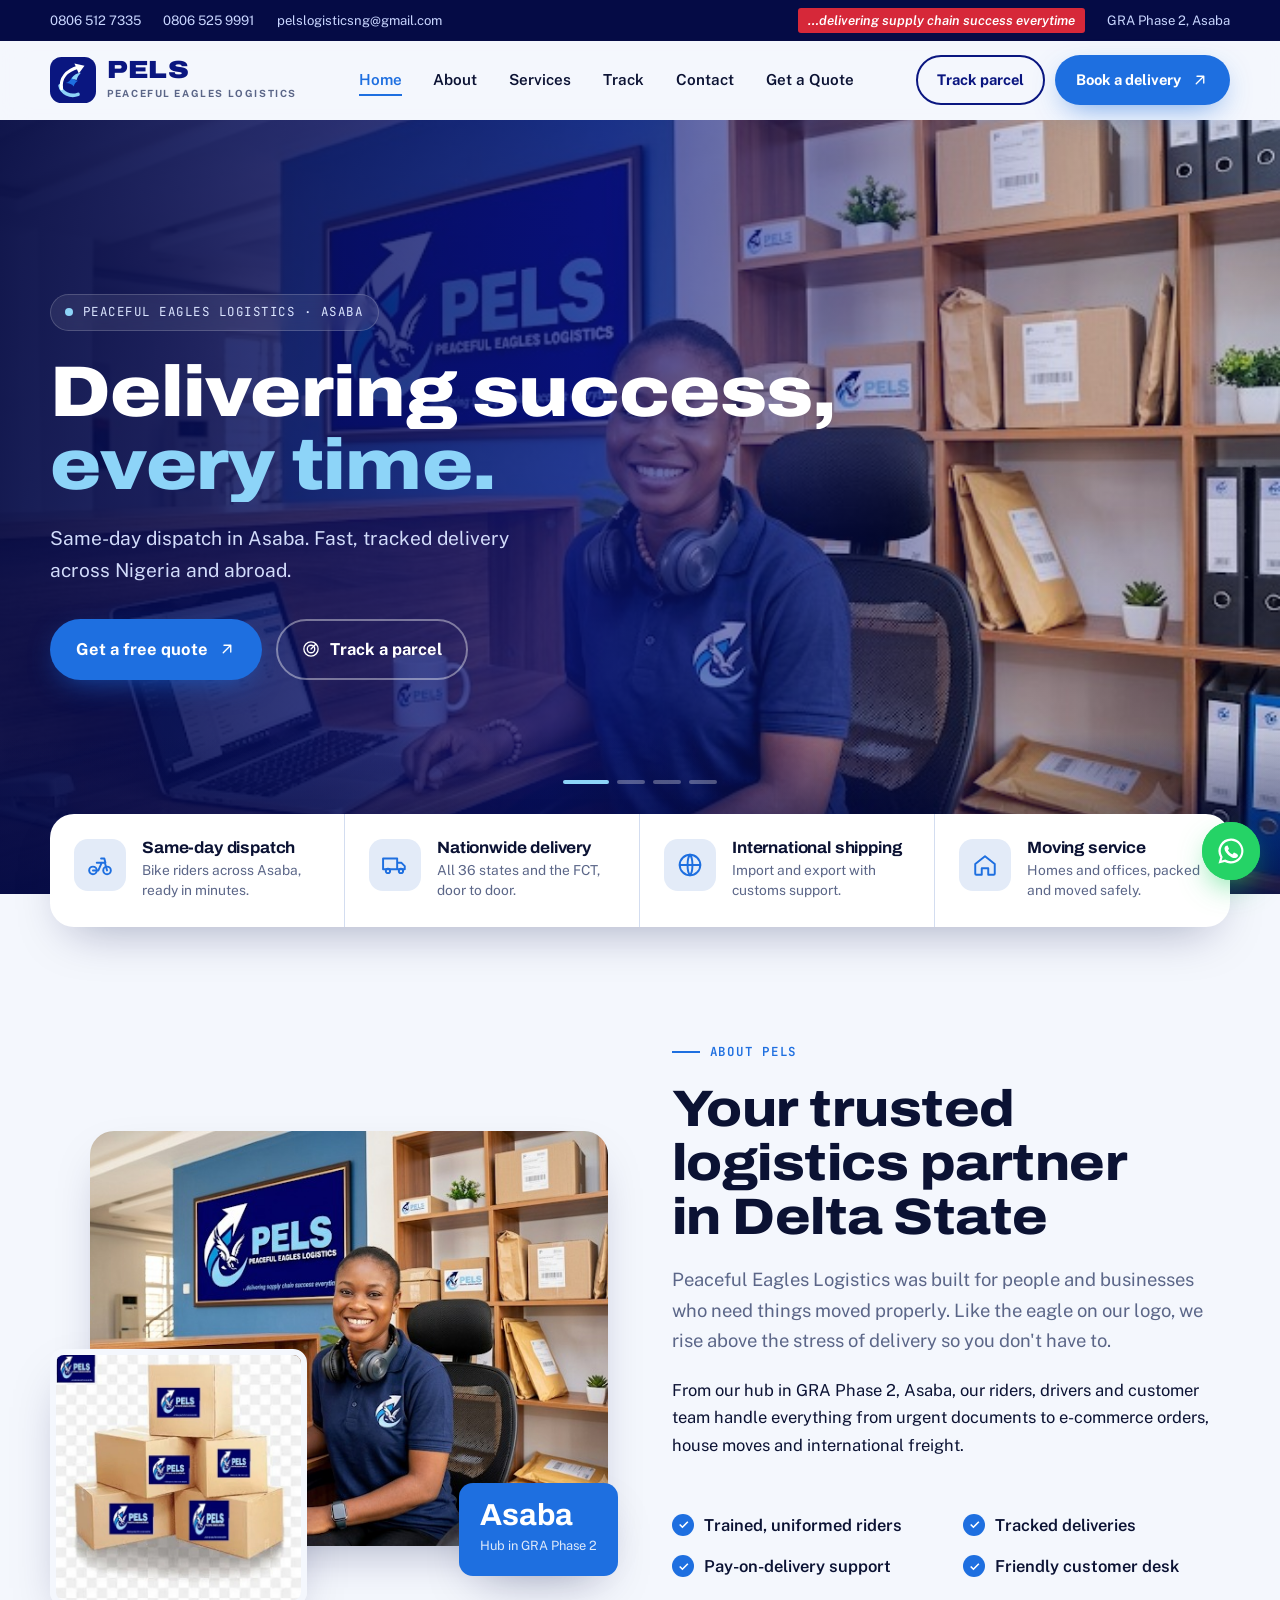
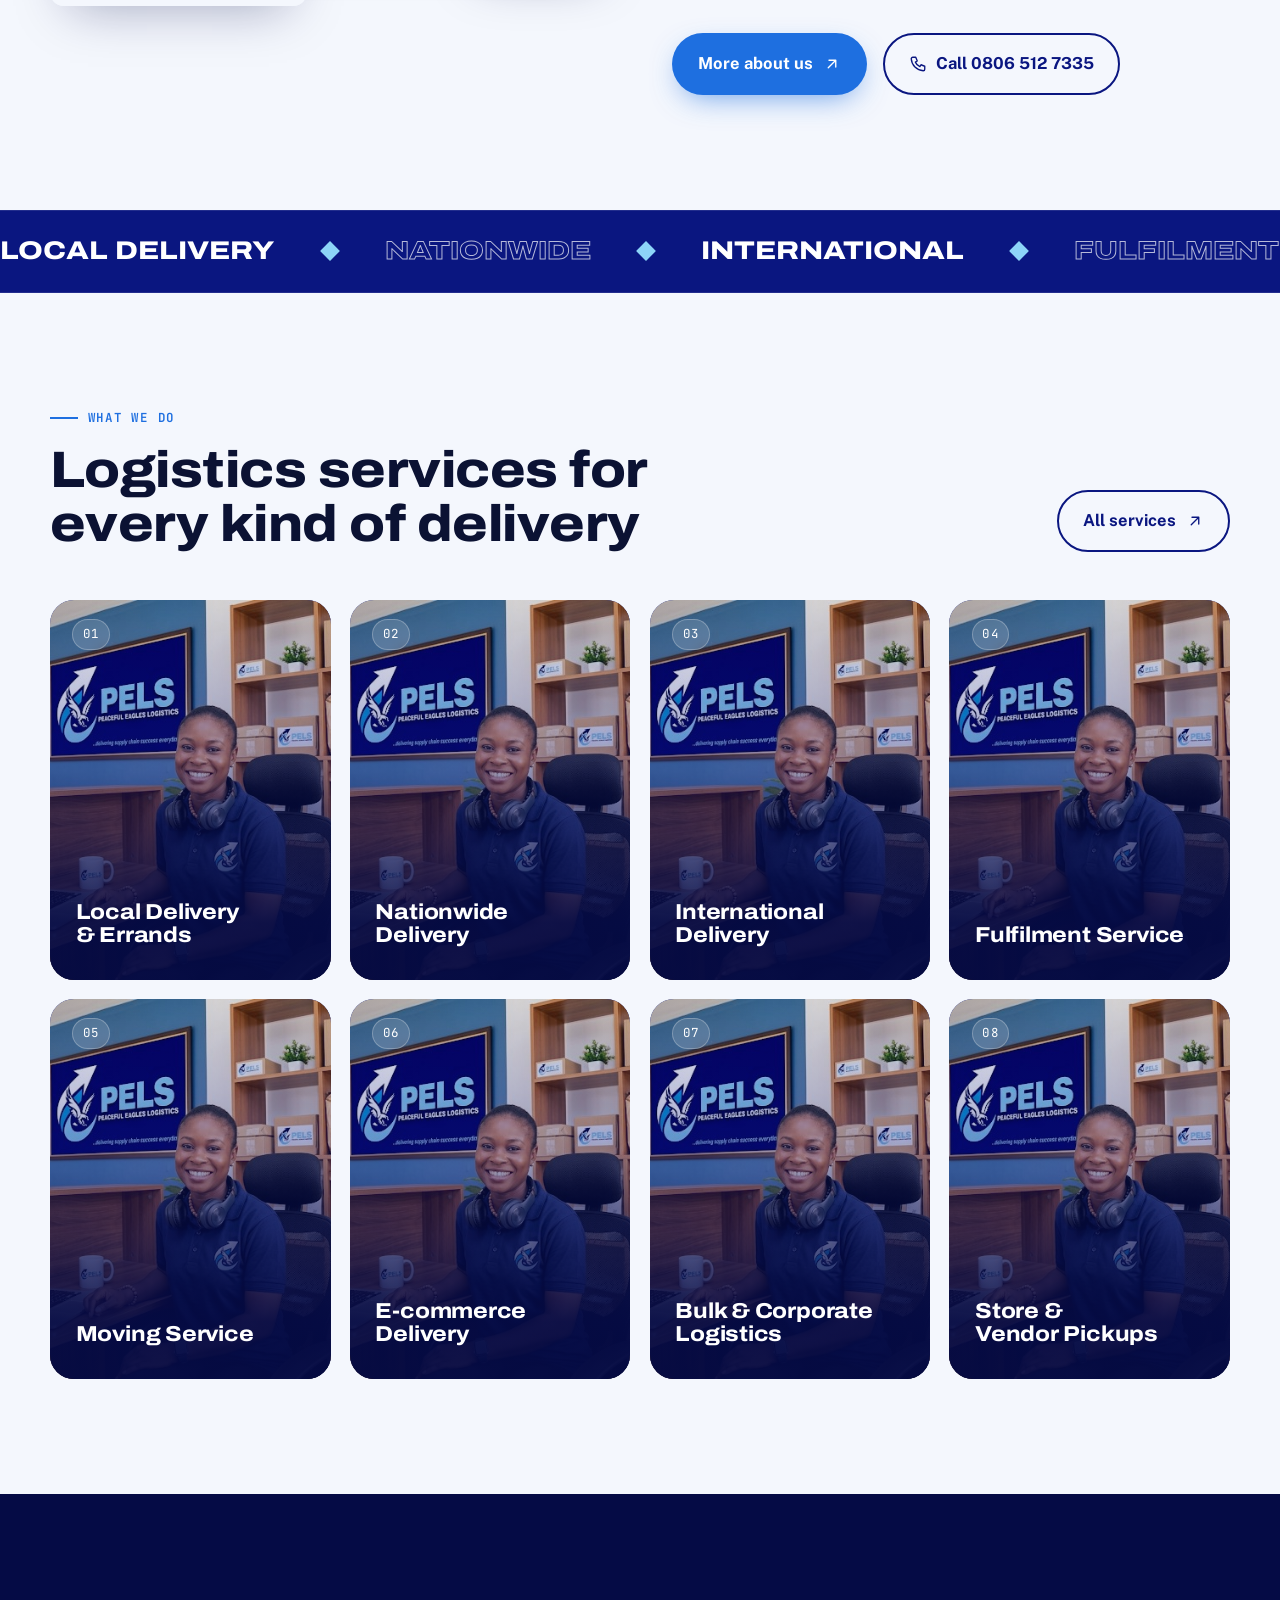
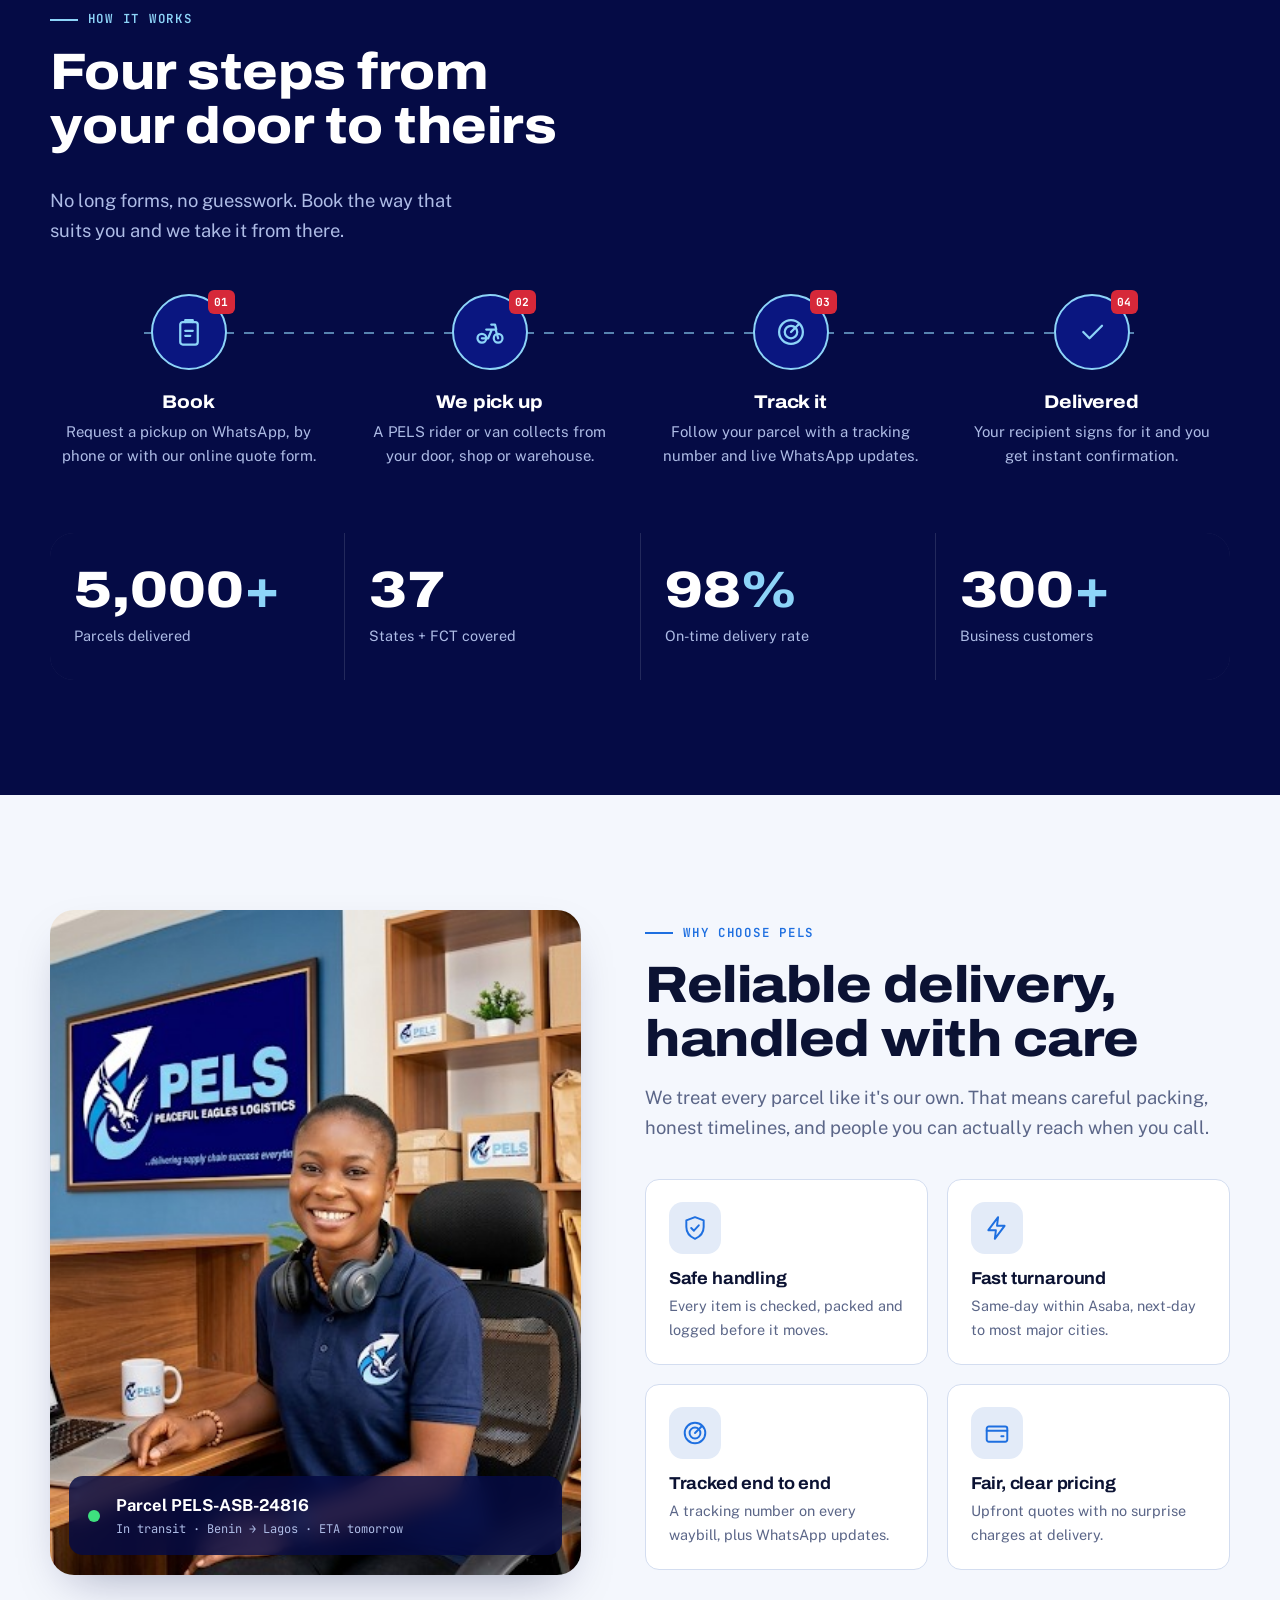
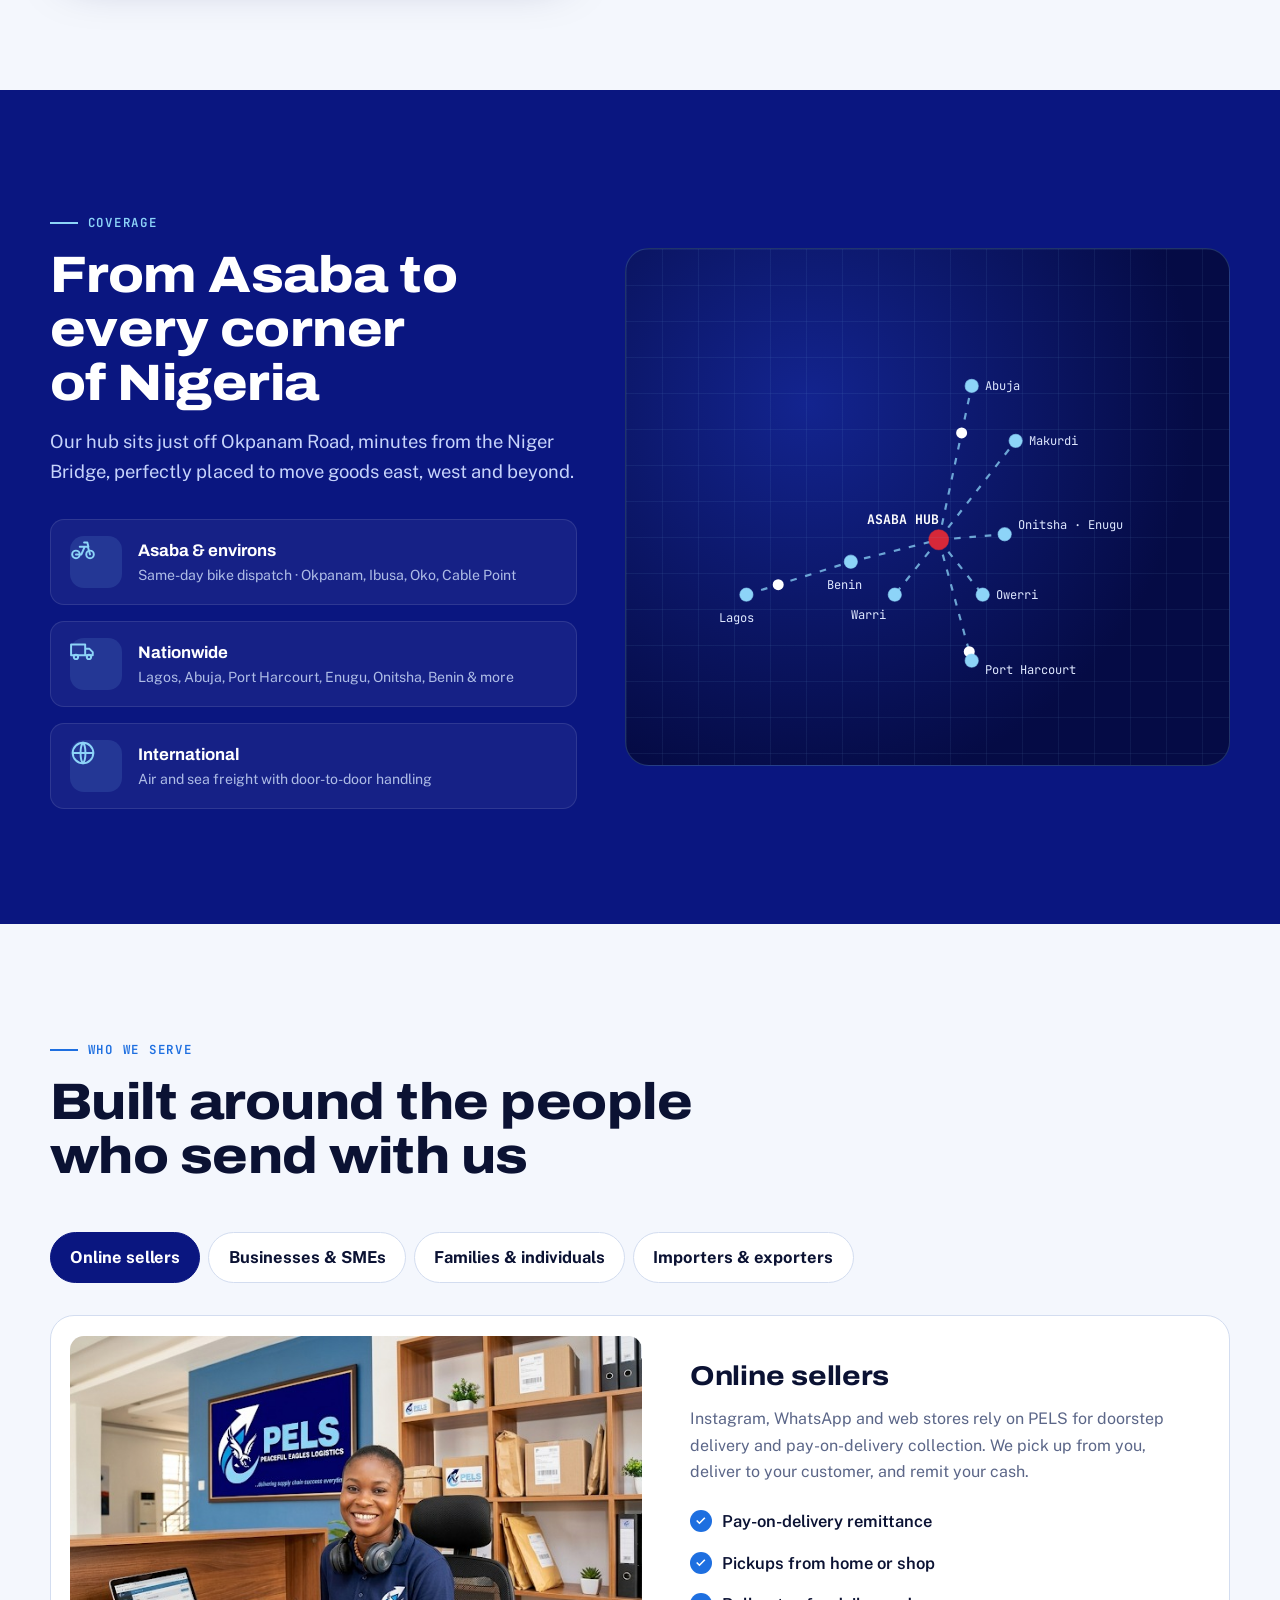
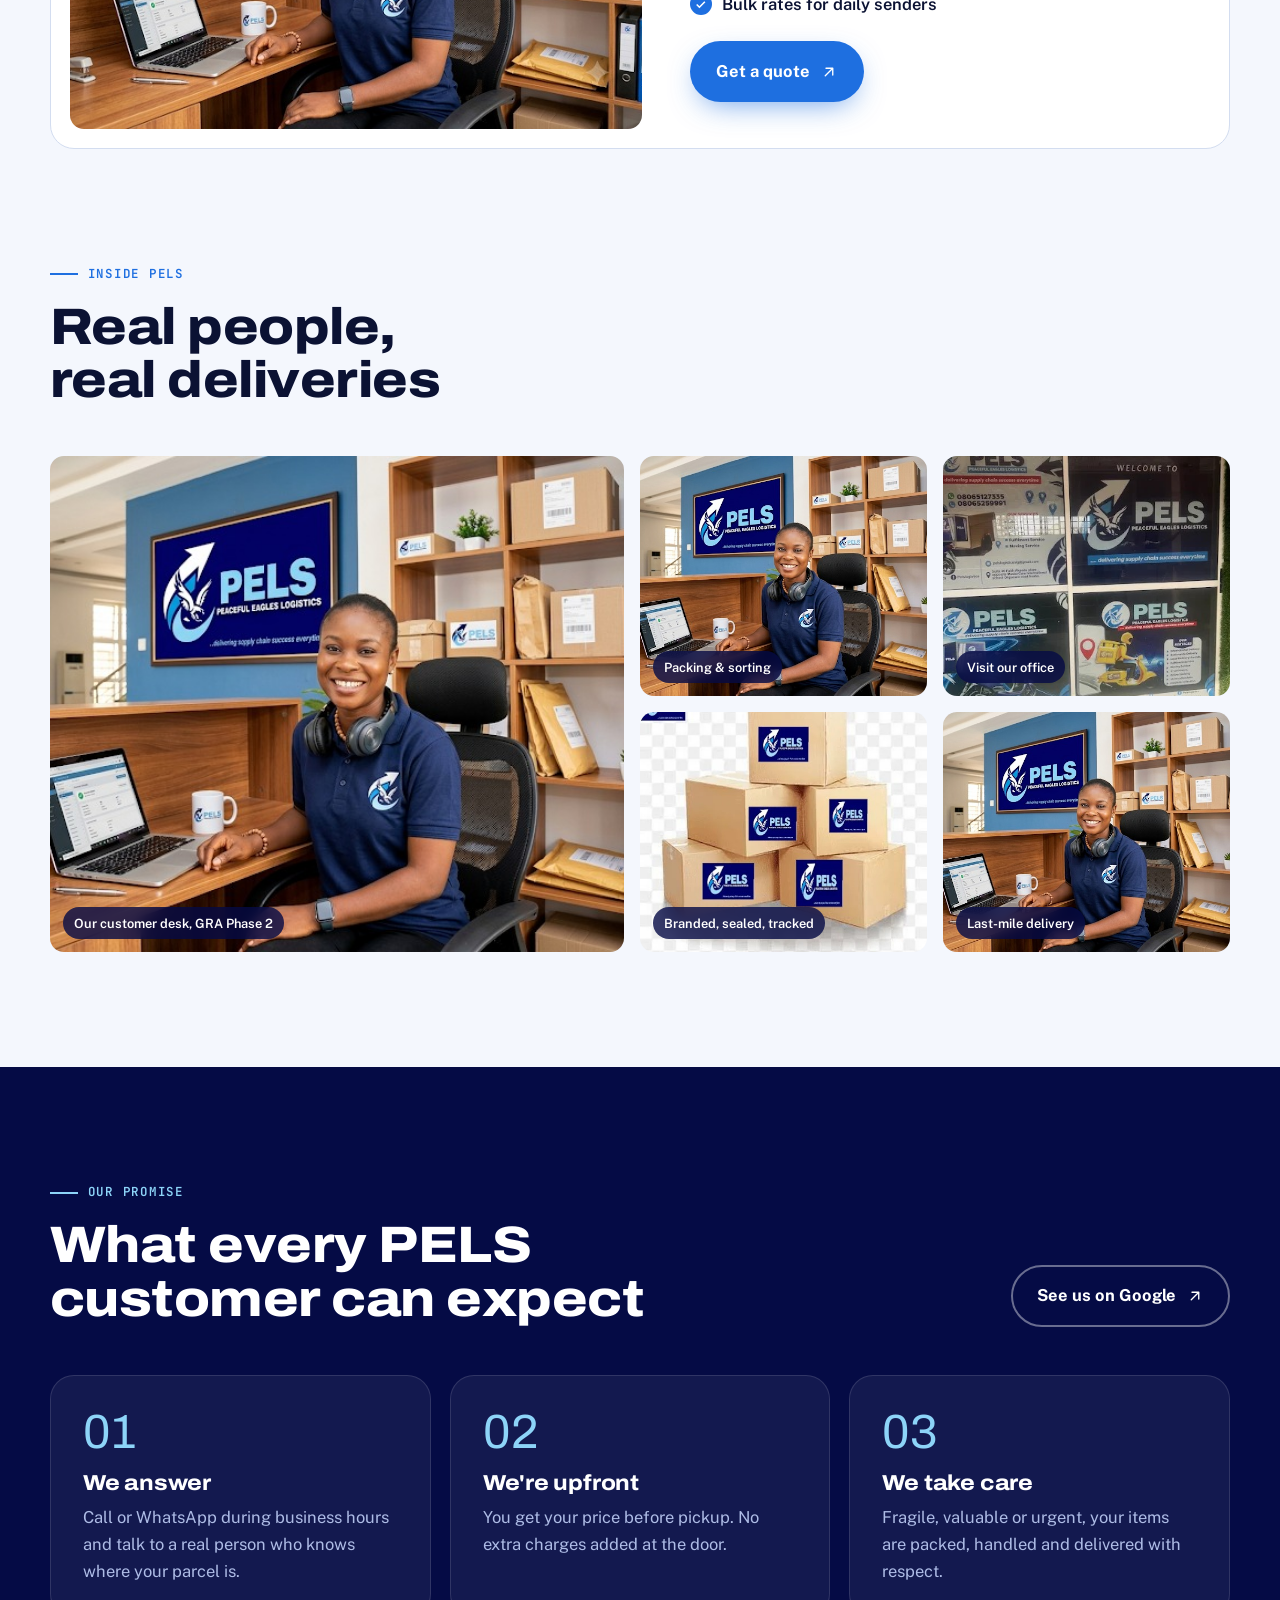
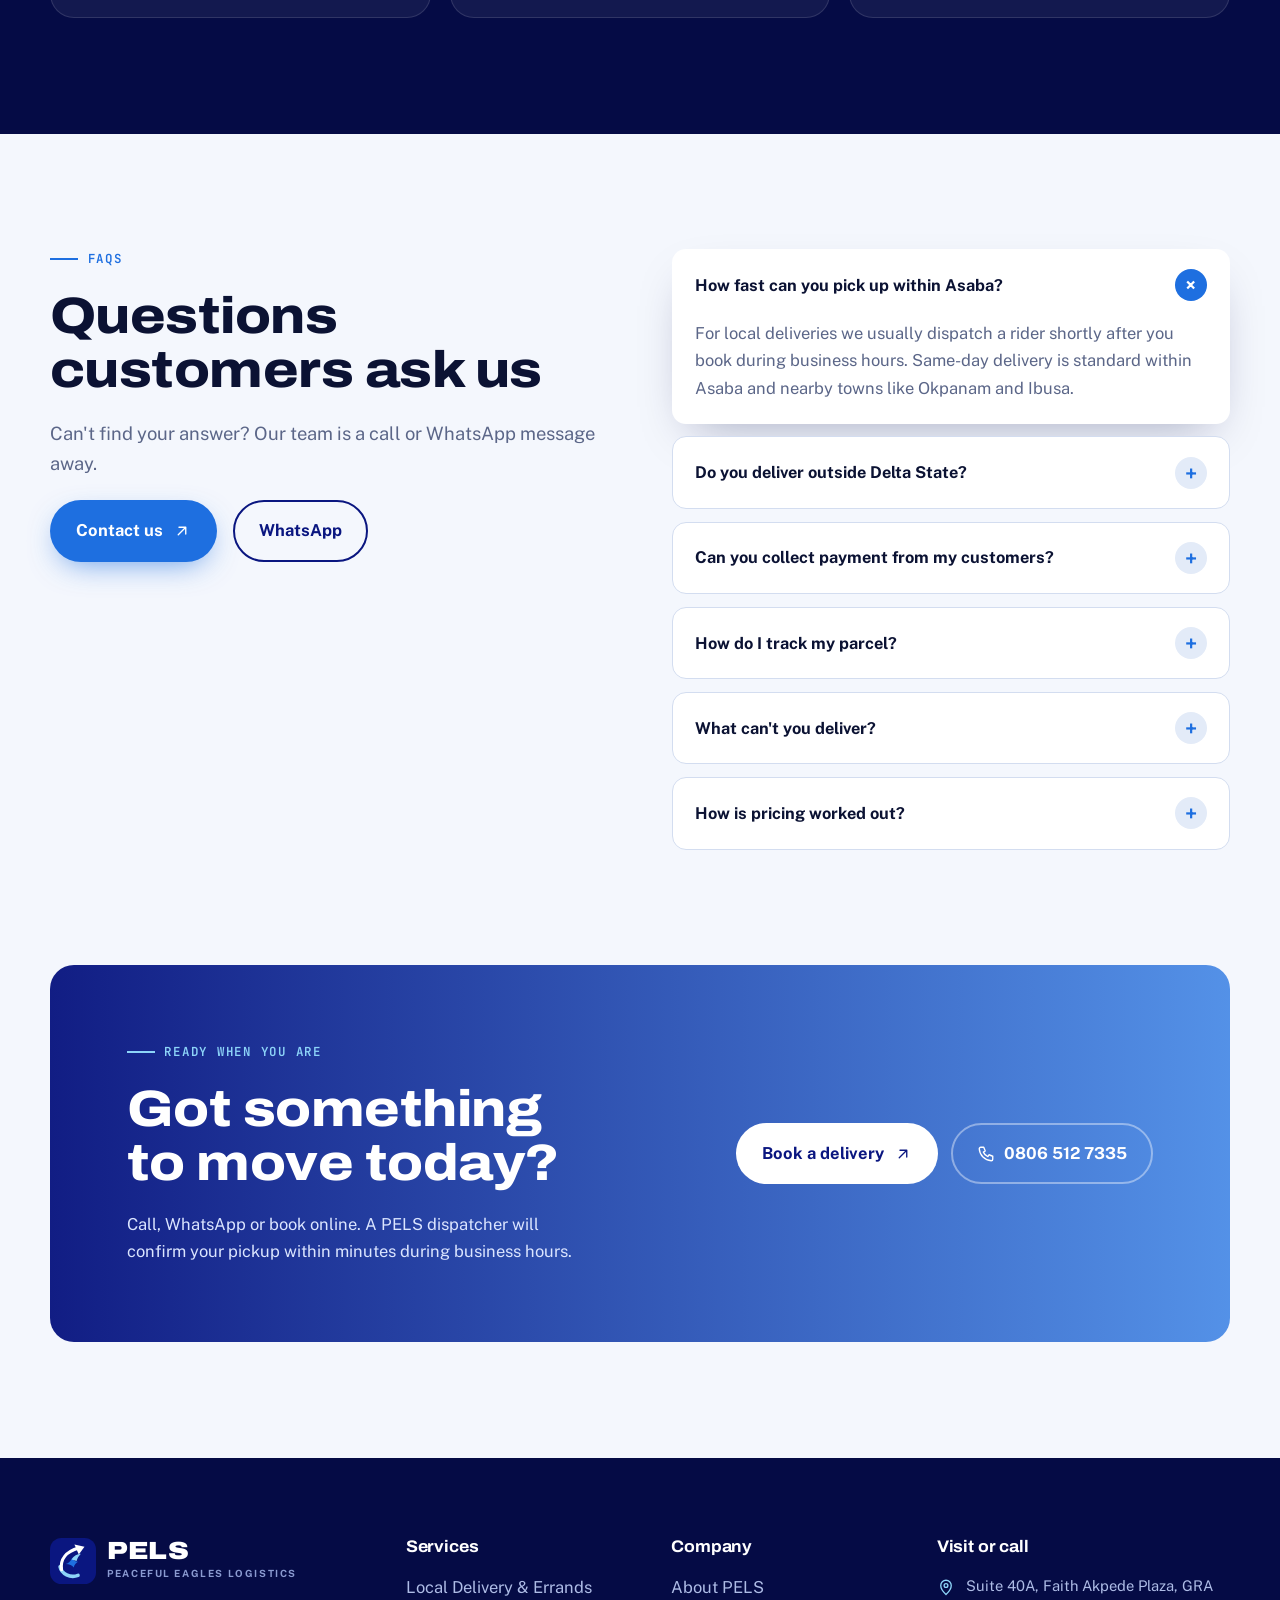
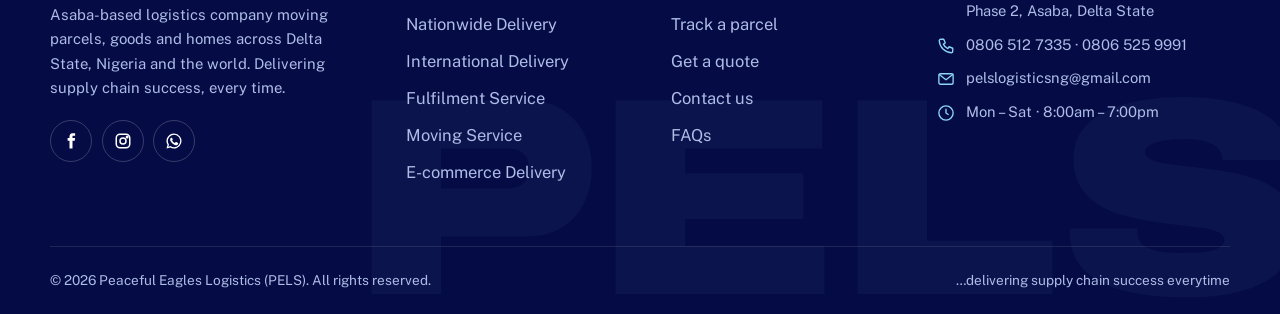
==== commit 22e2da16: "new" ====
--- a/index.html
+++ b/index.html
@@ -40,18 +40,11 @@
 
 <section class="hero">
   <div class="hero-slides"><img src="https://images.pexels.com/photos/7362897/pexels-photo-7362897.jpeg?auto=compress&cs=tinysrgb&w=1400" alt="PELS courier completing a delivery" class="on" data-fallback="assets/img/pels-office.jpg"><img src="https://images.pexels.com/photos/4483610/pexels-photo-4483610.jpeg?auto=compress&cs=tinysrgb&w=1400" alt="Warehouse team packing parcels" loading="lazy" data-fallback="assets/img/pels-office.jpg"><img src="https://images.pexels.com/photos/2199293/pexels-photo-2199293.jpeg?auto=compress&cs=tinysrgb&w=1400" alt="Delivery truck on the highway" loading="lazy" data-fallback="assets/img/pels-office.jpg"><img src="assets/img/pels-office.jpg" alt="PELS front desk in Asaba" loading="lazy"></div>
-  <div class="wrap"><div class="hero-grid">
-    <div>
-      <span class="tagstrip">…delivering supply chain success everytime</span>
-      <h1><span class="line"><span>Moving Asaba.</span></span><span class="line"><span>Delivering <span class="sky">Nigeria.</span></span></span><span class="line"><span>Reaching the world.</span></span></h1>
-      <p class="lead">From a same-day parcel across town to a full truckload across the country, Peaceful Eagles Logistics gets it there safely, on time, and with a tracking number you can count on.</p>
-      <div class="actions"><a class="btn btn-primary" href="quote.html">Get a free quote <svg viewBox="0 0 24 24" fill="none" stroke="currentColor" stroke-width="1.8" stroke-linecap="round" stroke-linejoin="round" aria-hidden="true"><path d="M7 17L17 7M8 7h9v9"/></svg></a><a class="btn btn-ghost" href="services.html">Explore services</a></div>
-    </div>
-    <div class="track-card">
-      <h3>Track your parcel</h3><p>Enter the tracking number on your PELS waybill.</p>
-      <form class="track-form" data-track-redirect><input aria-label="Tracking number" placeholder="e.g. PELS-ASB-24816"><button type="submit">Track</button></form>
-      <div class="mini"><div><b>Same-day</b><span>within Asaba</span></div><div><b>36 + FCT</b><span>states we deliver to</span></div></div>
-    </div>
+  <div class="wrap"><div class="hero-copy">
+    <span class="hero-kicker"><i></i>Peaceful Eagles Logistics · Asaba</span>
+    <h1><span class="line"><span>Delivering success,</span></span><span class="line"><span class="sky">every time.</span></span></h1>
+    <p class="lead">Same-day dispatch in Asaba. Fast, tracked delivery across Nigeria and abroad.</p>
+    <div class="actions"><a class="btn btn-primary" href="quote.html">Get a free quote <svg viewBox="0 0 24 24" fill="none" stroke="currentColor" stroke-width="1.8" stroke-linecap="round" stroke-linejoin="round" aria-hidden="true"><path d="M7 17L17 7M8 7h9v9"/></svg></a><a class="btn btn-ghost" href="track.html"><svg viewBox="0 0 24 24" fill="none" stroke="currentColor" stroke-width="1.8" stroke-linecap="round" stroke-linejoin="round" aria-hidden="true"><circle cx="12" cy="12" r="9.5"/><circle cx="12" cy="12" r="5"/><path d="M12 12l6-6"/></svg> Track a parcel</a></div>
   </div></div>
   <div class="hero-dots"><button class="on" aria-label="Slide 1"></button><button class="" aria-label="Slide 2"></button><button class="" aria-label="Slide 3"></button><button class="" aria-label="Slide 4"></button></div>
 </section>
@@ -198,4 +191,4 @@
 <button class="to-top" aria-label="Back to top"><svg viewBox="0 0 24 24" fill="none" stroke="currentColor" stroke-width="1.8" stroke-linecap="round" stroke-linejoin="round" aria-hidden="true"><path d="M12 19V5M5 12l7-7 7 7"/></svg></button>
 <script src="assets/js/main.js"></script>
 </body>
-</html>
+</html>
--- a/assets/css/style.css
+++ b/assets/css/style.css
@@ -530,3 +530,47 @@
   body.menu-open{overflow:hidden}
 }
 .menu-open .wa,.menu-open .to-top{opacity:0;pointer-events:none}
+
+/* ===== Hero v2: one message, two actions ===== */
+.hero{min-height:clamp(540px,86vh,820px)}
+.hero::before{background:linear-gradient(95deg,rgba(5,11,69,.94) 0%,rgba(10,22,128,.72) 45%,rgba(10,22,128,.15) 80%)}
+.hero .wrap{padding-block:110px 150px}
+.hero-copy{max-width:680px}
+.hero-kicker{display:inline-flex;align-items:center;gap:.6rem;font-family:var(--f-mono);font-size:.78rem;letter-spacing:.12em;text-transform:uppercase;color:#dbe5ff;background:rgba(255,255,255,.08);border:1px solid rgba(255,255,255,.18);padding:.45rem .9rem;border-radius:999px;backdrop-filter:blur(8px);margin-bottom:1.6rem;opacity:0;animation:fade .8s .1s forwards}
+.hero-kicker i{width:8px;height:8px;border-radius:50%;background:var(--sky);box-shadow:0 0 0 0 rgba(141,212,248,.7);animation:pulse 2s infinite}
+.hero h1{font-size:clamp(2.1rem,6.4vw,5.2rem);line-height:1.02}
+.hero .lead{font-size:clamp(1rem,1.5vw,1.2rem);max-width:42ch;margin-top:1.3rem}
+.hero .actions{margin-top:2rem}
+.hero .actions .btn-ghost svg{width:18px;height:18px}
+.hero-dots{bottom:110px}
+
+@media (max-width:760px){
+  .hero{min-height:auto}
+  .hero::before{background:linear-gradient(180deg,rgba(5,11,69,.78) 0%,rgba(10,22,128,.82) 55%,rgba(5,11,69,.95) 100%)}
+  .hero .wrap{padding-block:64px 130px}
+  .hero-kicker{font-size:.66rem;letter-spacing:.08em;margin-bottom:1.1rem}
+  .hero .lead{font-size:.98rem}
+  .hero .actions{gap:.7rem}
+  .hero .actions .btn{flex:1 1 180px;justify-content:center;padding:.85rem 1.1rem;font-size:.95rem}
+  .hero-dots{bottom:100px}
+}
+
+/* ===== Smaller type on phones site-wide ===== */
+@media (max-width:600px){
+  body{font-size:15.5px}
+  h2{font-size:clamp(1.6rem,7vw,2rem)}
+  h3{font-size:1.2rem}
+  .lead{font-size:1rem}
+  .sec{padding-block:60px}
+  .sec-head{margin-bottom:2rem}
+  .page-hero h1{font-size:clamp(1.9rem,8vw,2.4rem)}
+  .page-hero .wrap{padding-block:70px 60px}
+  .marquee span{font-size:1.15rem;gap:2rem}
+  .stat b{font-size:2rem}
+  .cta-band h2{font-size:1.7rem}
+  .collage{padding:0 0 40px 20px}
+  .collage .badge{right:0}
+  .svc{min-height:300px}
+  .btn{padding:.85rem 1.25rem}
+}
+.hero-copy{max-width:880px}.hero h1{font-size:clamp(2.1rem,5.6vw,4.6rem)}
